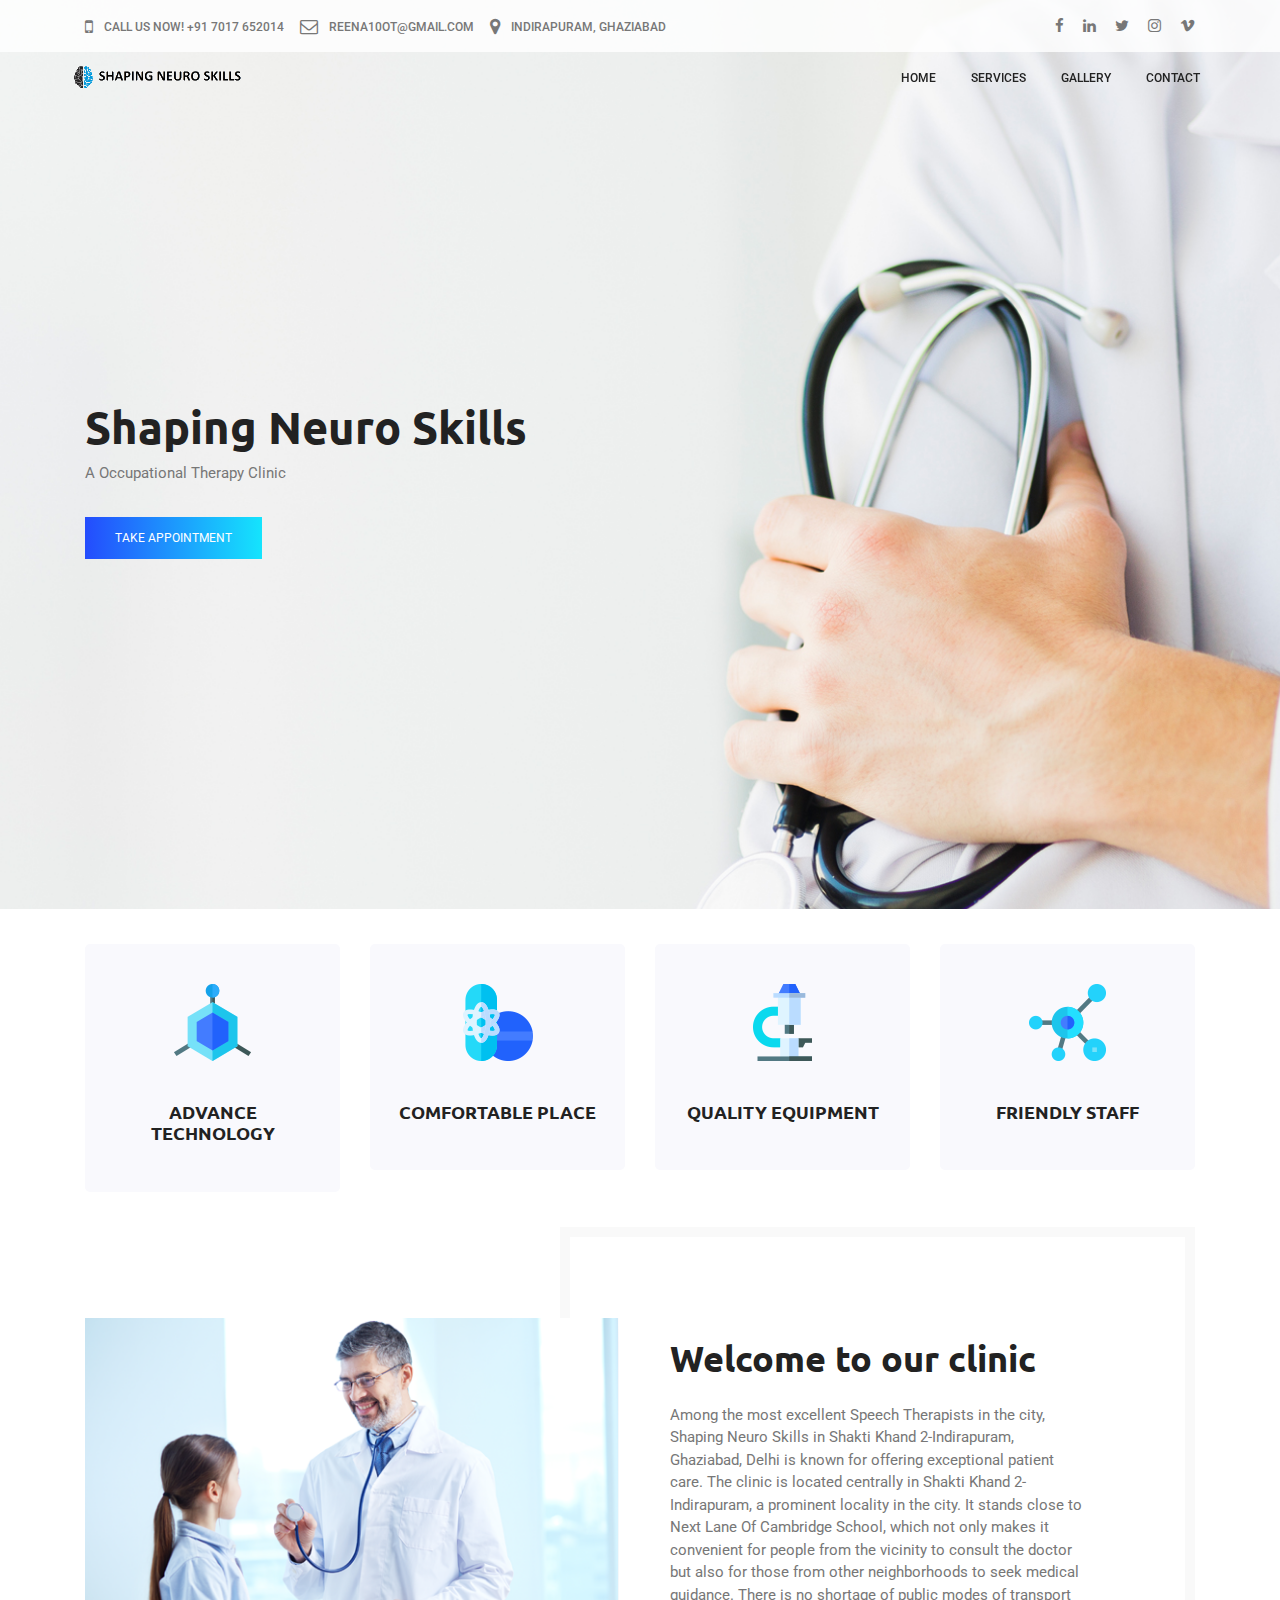
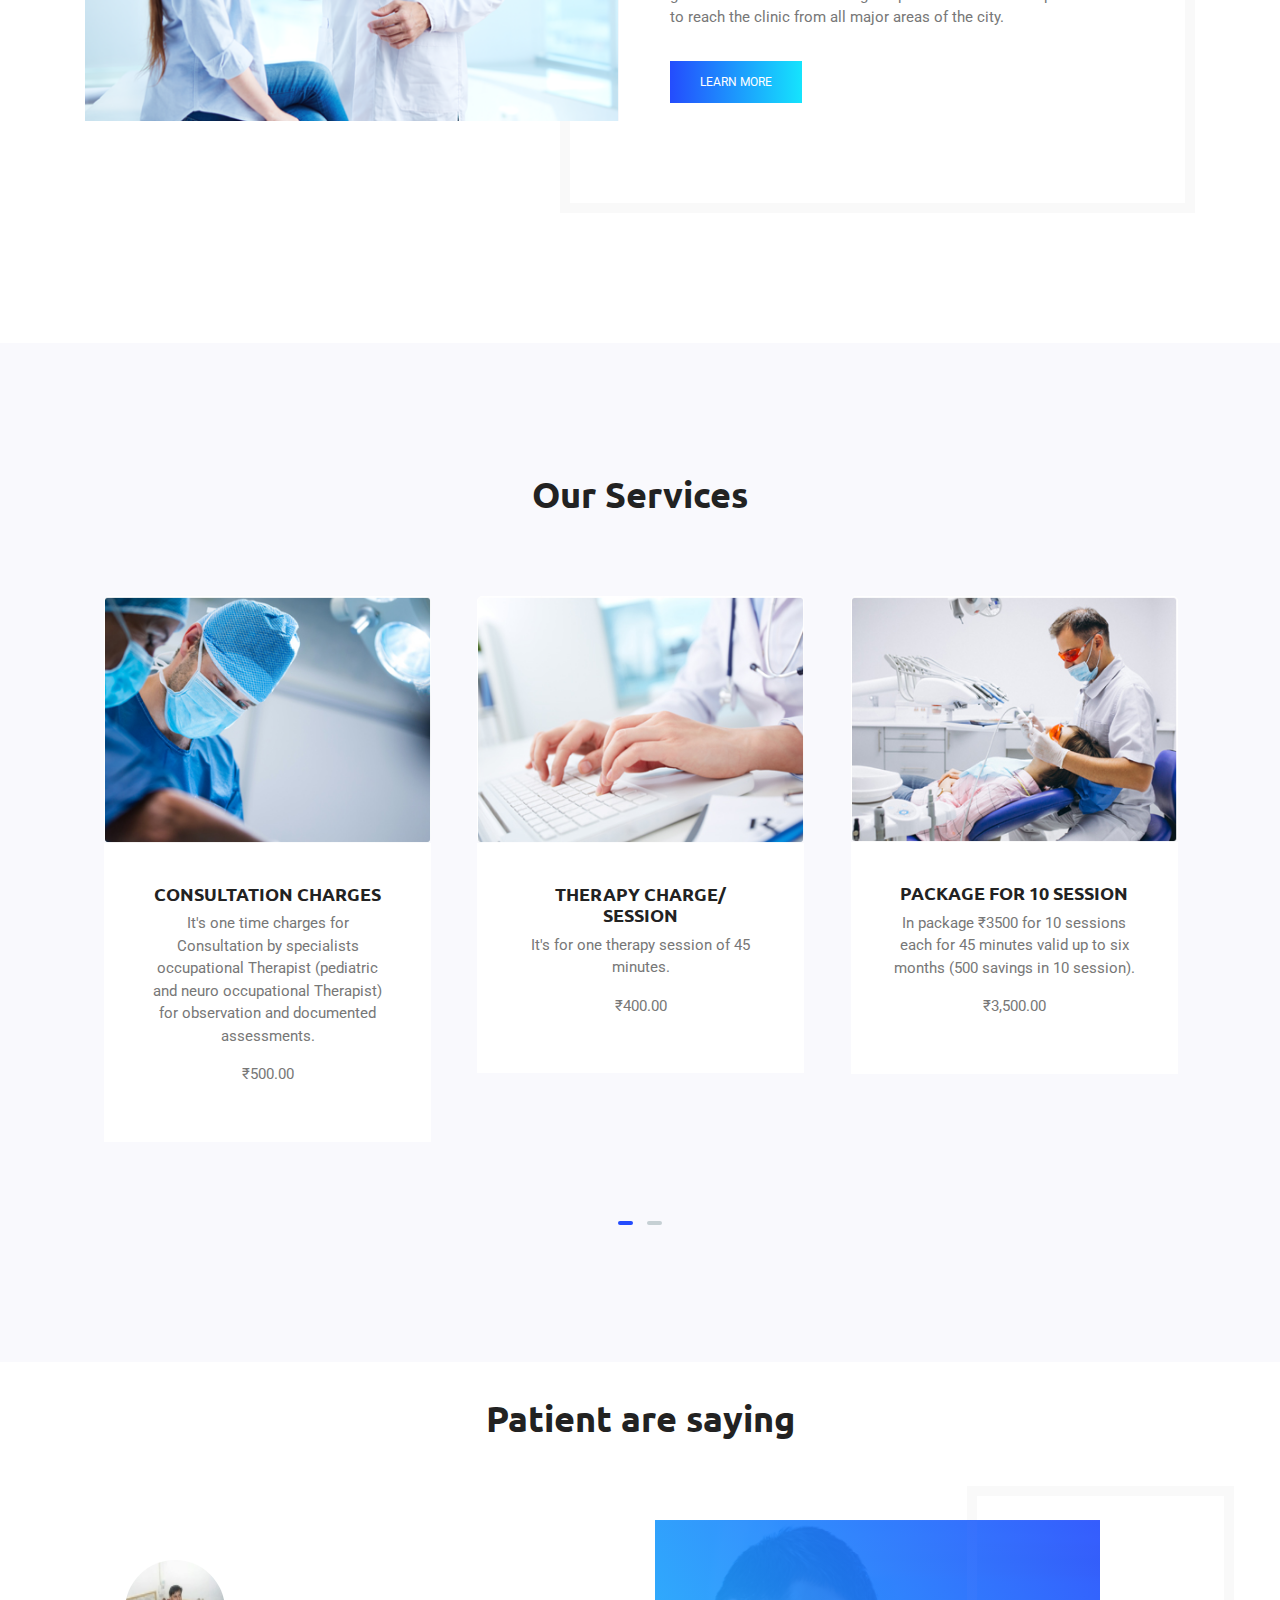
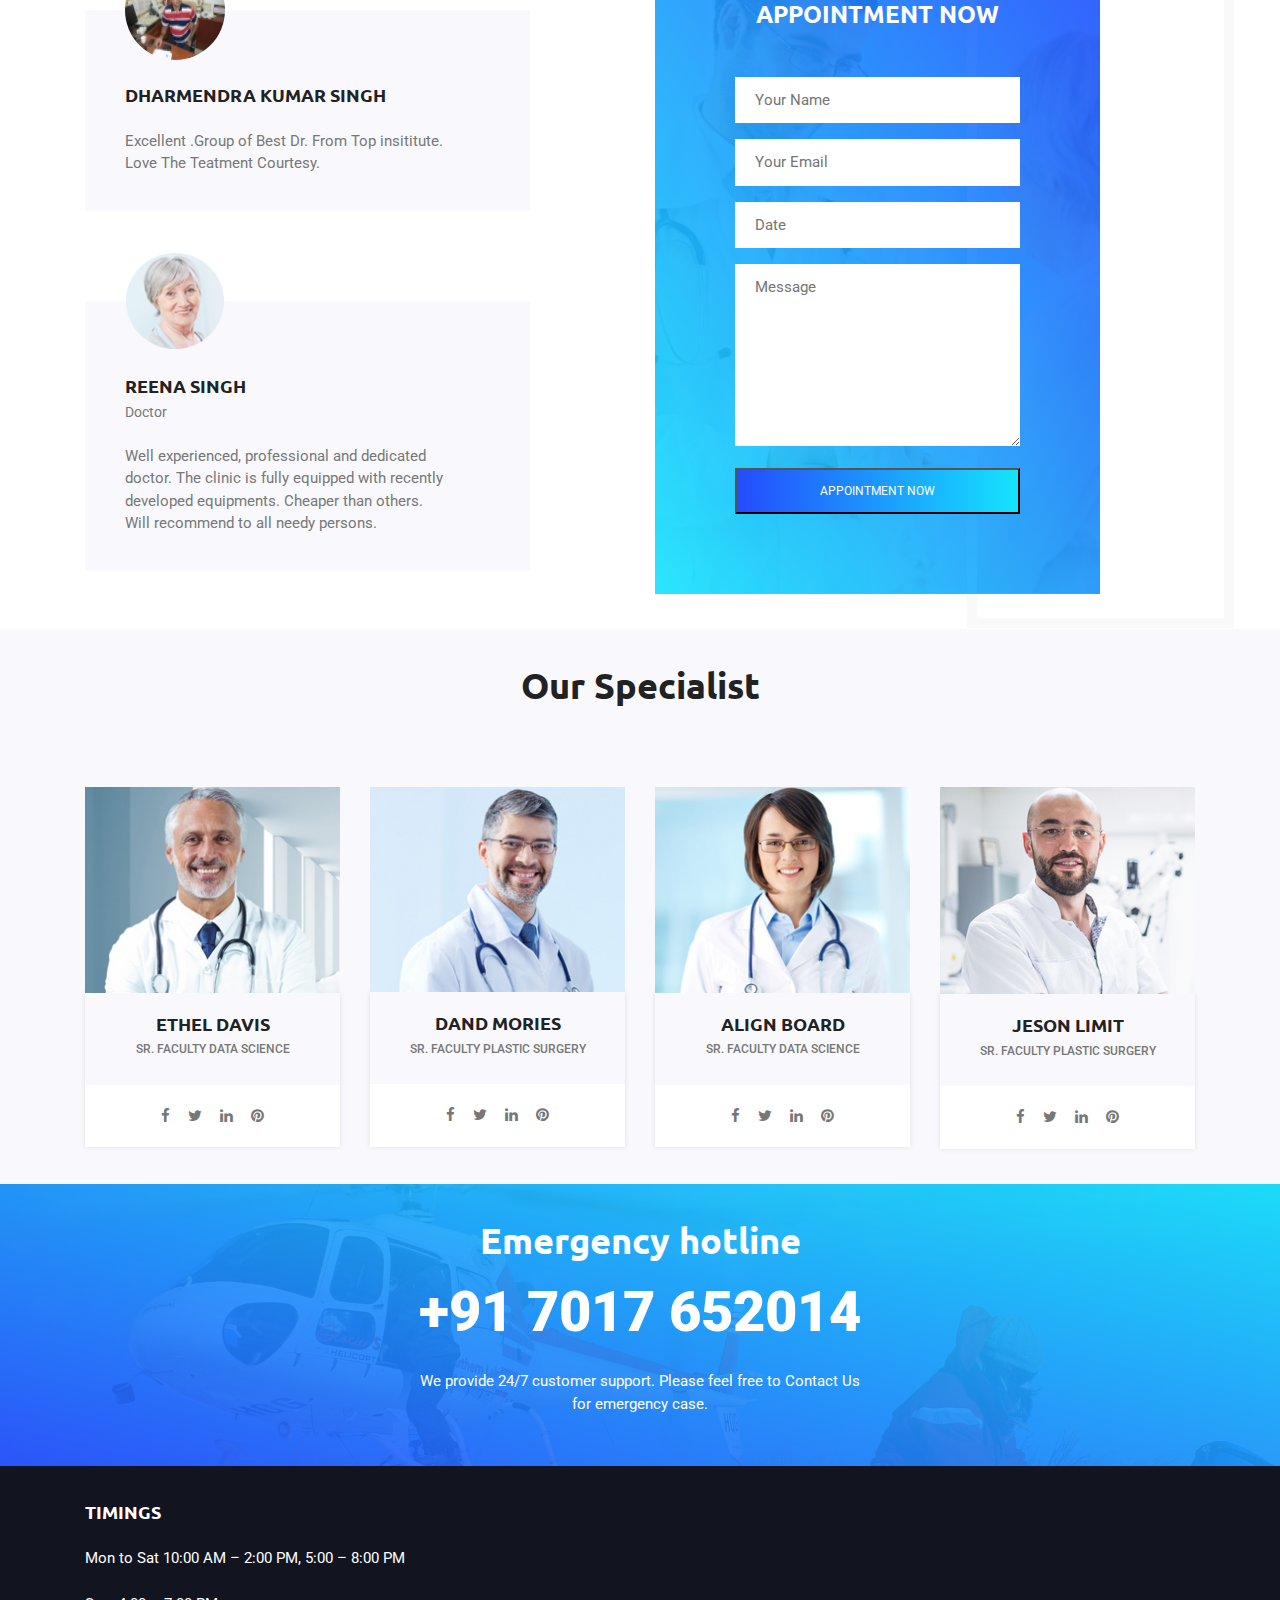
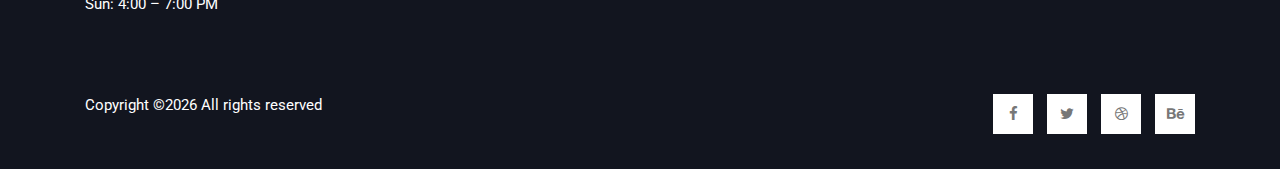
==== index.html @ 344cf0ba "Initial commit" ====
<!DOCTYPE html>
<html lang="en">
<head>
    <!-- Required Meta Tags -->
    <meta charset="UTF-8">
    <meta name="viewport" content="width=device-width, initial-scale=1.0">
    <meta http-equiv="X-UA-Compatible" content="ie=edge">

    <!-- Page Title -->
    <title>Shaping Neuro Skills</title>

    <!-- Favicon -->
    <link rel="shortcut icon" href="assets/images/logo/favicon.png" type="image/x-icon">

    <!-- CSS Files -->
    <link rel="stylesheet" href="assets/css/animate-3.7.0.css">
    <link rel="stylesheet" href="assets/css/font-awesome-4.7.0.min.css">
    <link rel="stylesheet" href="assets/css/bootstrap-4.1.3.min.css">
    <link rel="stylesheet" href="assets/css/owl-carousel.min.css">
    <link rel="stylesheet" href="assets/css/jquery.datetimepicker.min.css">
    <link rel="stylesheet" href="assets/css/linearicons.css">
    <link rel="stylesheet" href="assets/css/style.css">
</head>
<body>
    <!-- Preloader Starts -->
    <div class="preloader">
        <div class="spinner"></div>
    </div>
    <!-- Preloader End -->

    <!-- Header Area Starts -->
    <header class="header-area">
        <div class="header-top">
            <div class="container">
                <div class="row">
                    <div class="col-lg-9 d-md-flex">
                        <h6 class="mr-3"><span class="mr-2"><i class="fa fa-mobile"></i></span> call us now! +91 7017 652014</h6>
                        <h6 class="mr-3"><span class="mr-2"><i class="fa fa-envelope-o"></i></span> reena10ot@gmail.com</h6>
                        <h6><span class="mr-2"><i class="fa fa-map-marker"></i></span> Indirapuram, Ghaziabad</h6>
                    </div>
                    <div class="col-lg-3">
                        <div class="social-links">
                            <ul>
                                <li><a href="#"><i class="fa fa-facebook"></i></a></li>
                                <li><a href="#"><i class="fa fa-linkedin"></i></a></li>
                                <li><a href="#"><i class="fa fa-twitter"></i></a></li>
                                <li><a href="#"><i class="fa fa-instagram"></i></a></li>
                                <li><a href="#"><i class="fa fa-vimeo"></i></a></li>
                            </ul>
                        </div>
                    </div>
                </div>
            </div>
        </div>
        <div id="header" id="home">
            <div class="container">
                <div class="row align-items-center justify-content-between d-flex">
                <div id="logo">
                    <a href="index.html">
                        <img src="assets/images/logo/logo.png" alt="" title="Shaping Neuro Skills" >
                        
                    </a>
                    
                </div>
                <nav id="nav-menu-container">
                    <ul class="nav-menu">
                        <li class="menu-active"><a href="index.html">Home</a></li>
                        
                        <li><a href="departments.html">Services</a></li>
                        
                        <li><a href="blog-home.html">Gallery</a></li>
                        
                        <li><a href="contact.html">Contact</a></li>			          				          
                    </ul>
                </nav><!-- #nav-menu-container -->		    		
                </div>
            </div>
        </div>
    </header>
    <!-- Header Area End -->

    <!-- Banner Area Starts -->
    <section class="banner-area">
        <div class="container">
            <div class="row">
                <div class="col-lg-5">
                    
                    <h1>Shaping Neuro Skills</h1>
                    <p>A Occupational Therapy Clinic</p>
                    <a href="contact.html" class="template-btn mt-3">take appointment</a>
                </div>
            </div>
        </div>
    </section>
    <!-- Banner Area End -->

    <!-- Feature Area Starts -->
    <section class="feature-area section-padding">
        <div class="container">
            <div class="row">
                <div class="col-lg-3 col-md-6">
                    <div class="single-feature text-center item-padding">
                        <img src="assets/images/feature1.png" alt="">
                        <h3>advance technology</h3>
                        
                    </div>
                </div>
                <div class="col-lg-3 col-md-6">
                    <div class="single-feature text-center item-padding mt-4 mt-md-0">
                        <img src="assets/images/feature2.png" alt="">
                        <h3>comfortable place</h3>
                        
                    </div>
                </div>
                <div class="col-lg-3 col-md-6">
                    <div class="single-feature text-center item-padding mt-4 mt-lg-0">
                        <img src="assets/images/feature3.png" alt="">
                        <h3>quality equipment</h3>
                        
                    </div>
                </div>
                <div class="col-lg-3 col-md-6">
                    <div class="single-feature text-center item-padding mt-4 mt-lg-0">
                        <img src="assets/images/feature4.png" alt="">
                        <h3>friendly staff</h3>
                        
                    </div>
                </div>
            </div>
        </div>
    </section>
    <!-- Feature Area End -->

    <!-- Welcome Area Starts -->
    <section class="welcome-area section-padding3">
        <div class="container">
            <div class="row">
                <div class="col-lg-5 align-self-center">
                    <div class="welcome-img">
                        <img src="assets/images/welcome.png" alt="">
                    </div>
                </div>
                <div class="col-lg-7">
                    <div class="welcome-text mt-5 mt-lg-0">
                        <h2>Welcome to our clinic</h2>
                        <p class="pt-3">Among the most excellent Speech Therapists in the city, Shaping Neuro Skills in Shakti Khand 2-Indirapuram, Ghaziabad, Delhi is known for offering exceptional patient care. The clinic is located centrally in Shakti Khand 2-Indirapuram, a prominent locality in the city. It stands close to Next Lane Of Cambridge School, which not only makes it convenient for people from the vicinity to consult the doctor but also for those from other neighborhoods to seek medical guidance. There is no shortage of public modes of transport to reach the clinic from all major areas of the city.</p>
                        <a href="#" class="template-btn mt-3">learn more</a>
                    </div>
                </div>
            </div>
        </div>
    </section>
    <!-- Welcome Area End -->

    <!-- Department Area Starts -->
    <section class="department-area section-padding4">
        <div class="container">
            <div class="row">
                <div class="col-lg-6 offset-lg-3">
                    <div class="section-top text-center">
                        <h2>Our Services</h2>
                        
                    </div>
                </div>
            </div>
            <div class="row">
                <div class="col-lg-12">
                    <div class="department-slider owl-carousel">
                        <div class="single-slide">
                            <div class="slide-img">
                                <img src="assets/images/department1.jpg" alt="" class="img-fluid">
                                <div class="hover-state">
                                    <a href="#"><i class="fa fa-stethoscope"></i></a>
                                </div>
                            </div>
                            <div class="single-department item-padding text-center">
                                <h3>Consultation Charges</h3>
                                <p>It's one time charges for Consultation by specialists occupational Therapist (pediatric and neuro occupational Therapist) for observation and documented assessments.</p>
                                <p>₹500.00</p>
                            </div>
                        </div>
                        <div class="single-slide">
                            <div class="slide-img">
                                <img src="assets/images/department2.jpg" alt="" class="img-fluid">
                                <div class="hover-state">
                                    <a href="departments.html"><i class="fa fa-stethoscope"></i></a>
                                </div>
                            </div>
                            <div class="single-department item-padding text-center">
                                <h3>Therapy Charge/ Session</h3>
                                <p>It's for one therapy session of 45 minutes.</p>
                                <p>₹400.00</p>
                            </div>
                        </div>
                        <div class="single-slide">
                            <div class="slide-img">
                                <img src="assets/images/department3.jpg" alt="" class="img-fluid">
                                <div class="hover-state">
                                    <a href="departments.html"><i class="fa fa-stethoscope"></i></a>
                                </div>
                            </div>
                            <div class="single-department item-padding text-center">
                                <h3>PACKAGE FOR 10 SESSION</h3>
                                <p>In package ₹3500 for 10 sessions each for 45 minutes valid up to six months (500 savings in 10 session).</p>
                                <p>₹3,500.00</p>
                            </div>
                        </div>
                        <div class="single-slide">
                            <div class="slide-img">
                                <img src="assets/images/department1.jpg" alt="" class="img-fluid">
                                <div class="hover-state">
                                    <a href="departments.html"><i class="fa fa-stethoscope"></i></a>
                                </div>
                            </div>
                            <div class="single-department item-padding text-center">
                                <h3>Team available</h3>
                                <p>Neuro Occupational Therapist, Pediatrics Occupational Therapist, 2 Occupational Therapist, Special Educator,POE</p>
                                <p>₹400.00</p>
                            </div>
                        </div>
                        <div class="single-slide">
                            <div class="slide-img">
                                <img src="assets/images/department1.jpg" alt="" class="img-fluid">
                                <div class="hover-state">
                                    <a href="departments.html"><i class="fa fa-stethoscope"></i></a>
                                </div>
                            </div>
                            <div class="single-department item-padding text-center">
                                <h3>Services provided For</h3>
                                <p>Autism, ADHD,Developmental delayed, dyslexia(reading writting problems),cerebral palsy stroke,Parkinson's</p>
                                <p>₹400.00</p>
                            </div>
                        </div>
                    </div>
                </div>
            </div>
        </div>
    </section>
    <!-- Department Area Starts -->

    <!-- Patient Area Starts -->
    <section class="patient-area section-padding">
        <div class="container">
            <div class="row">
                <div class="col-lg-6 offset-lg-3">
                    <div class="section-top text-center">
                        <h2>Patient are saying</h2>
                        
                    </div>
                </div>
            </div>
            <div class="row">
                <div class="col-lg-5">
                    <div class="single-patient mb-4">
                        <img src="assets/images/patient1.jpg" alt="">
                        <h3>Dharmendra Kumar Singh</h3>
                        
                        <p class="pt-3">Excellent .Group of Best Dr. From Top insititute. Love The Teatment Courtesy.</p>
                    </div>
                    <div class="single-patient">
                        <img src="assets/images/patient2.png" alt="">
                        <h3>Reena Singh</h3>
                        <h5>Doctor</h5>
                        <p class="pt-3">Well experienced, professional and dedicated doctor. The clinic is fully equipped with recently developed equipments. Cheaper than others. Will recommend to all needy persons.</p>
                    </div>
                </div>
                <div class="col-lg-5 offset-lg-1 align-self-center">
                    <div class="appointment-form text-center mt-5 mt-lg-0">
                        <h3 class="mb-5">appointment now</h3>
                        <form action="mailto:reena10ot@gmail.com">
                            <div class="form-group">
                                <input type="text" name="Name" placeholder="Your Name" onfocus="this.placeholder = ''" onblur="this.placeholder = 'Your Name'" required>
                            </div>
                            <div class="form-group">
                                <input type="email" name="Email" placeholder="Your Email" onfocus="this.placeholder = ''" onblur="this.placeholder = 'Your Email'" required> 
                            </div>
                            <div class="form-group">
                                <input type="text" name="Date" id="datepicker" placeholder="Date" onfocus="this.placeholder = ''" onblur="this.placeholder = 'Date'" required>
                            </div>
                            <div class="form-group">
                                <textarea name="message" cols="20" rows="7"  placeholder="Message" onfocus="this.placeholder = ''" onblur="this.placeholder = 'Message'" required></textarea>
                            </div>
                            <button class="template-btn">appointment now</button>
                        </form>
                    </div>
                </div>
            </div>
        </div>
    </section>
    <!-- Patient Area Starts -->

    <!-- Specialist Area Starts -->
    <section class="specialist-area section-padding">
        <div class="container">
            <div class="row">
                <div class="col-lg-6 offset-lg-3">
                    <div class="section-top text-center">
                        <h2>Our Specialist</h2>
                        
                    </div>
                </div>
            </div>
            <div class="row">
                <div class="col-lg-3 col-sm-6">
                    <div class="single-doctor mb-4 mb-lg-0">
                        <div class="doctor-img">
                            <img src="assets/images/doctor1.jpg" alt="" class="img-fluid">
                        </div>
                        <div class="content-area">
                            <div class="doctor-name text-center">
                                <h3>ethel davis</h3>
                                <h6>sr. faculty data science</h6>
                            </div>
                            <div class="doctor-text text-center">
                                
                                <ul class="doctor-icon">
                                    <li><a href="#"><i class="fa fa-facebook"></i></a></li>
                                    <li><a href="#"><i class="fa fa-twitter"></i></a></li>
                                    <li><a href="#"><i class="fa fa-linkedin"></i></a></li>
                                    <li><a href="#"><i class="fa fa-pinterest"></i></a></li>
                                </ul>
                            </div>
                        </div>
                    </div>
                </div>
                <div class="col-lg-3 col-sm-6">
                    <div class="single-doctor mb-4 mb-lg-0">
                        <div class="doctor-img">
                            <img src="assets/images/doctor2.jpg" alt="" class="img-fluid">
                        </div>
                        <div class="content-area">
                            <div class="doctor-name text-center">
                                <h3>dand mories</h3>
                                <h6>sr. faculty plastic surgery</h6>
                            </div>
                            <div class="doctor-text text-center">
                                
                                <ul class="doctor-icon">
                                    <li><a href="#"><i class="fa fa-facebook"></i></a></li>
                                    <li><a href="#"><i class="fa fa-twitter"></i></a></li>
                                    <li><a href="#"><i class="fa fa-linkedin"></i></a></li>
                                    <li><a href="#"><i class="fa fa-pinterest"></i></a></li>
                                </ul>
                            </div>
                        </div>
                    </div>
                </div>
                <div class="col-lg-3 col-sm-6">
                    <div class="single-doctor mb-4 mb-sm-0">
                        <div class="doctor-img">
                            <img src="assets/images/doctor3.jpg" alt="" class="img-fluid">
                        </div>
                        <div class="content-area">
                            <div class="doctor-name text-center">
                                <h3>align board</h3>
                                <h6>sr. faculty data science</h6>
                            </div>
                            <div class="doctor-text text-center">
                               
                                <ul class="doctor-icon">
                                    <li><a href="#"><i class="fa fa-facebook"></i></a></li>
                                    <li><a href="#"><i class="fa fa-twitter"></i></a></li>
                                    <li><a href="#"><i class="fa fa-linkedin"></i></a></li>
                                    <li><a href="#"><i class="fa fa-pinterest"></i></a></li>
                                </ul>
                            </div>
                        </div>
                    </div>
                </div>
                <div class="col-lg-3 col-sm-6">
                    <div class="single-doctor">
                        <div class="doctor-img">
                            <img src="assets/images/doctor4.jpg" alt="" class="img-fluid">
                        </div>
                        <div class="content-area">
                            <div class="doctor-name text-center">
                                <h3>jeson limit</h3>
                                <h6>sr. faculty plastic surgery</h6>
                            </div>
                            <div class="doctor-text text-center">
                                
                                <ul class="doctor-icon">
                                    <li><a href="#"><i class="fa fa-facebook"></i></a></li>
                                    <li><a href="#"><i class="fa fa-twitter"></i></a></li>
                                    <li><a href="#"><i class="fa fa-linkedin"></i></a></li>
                                    <li><a href="#"><i class="fa fa-pinterest"></i></a></li>
                                </ul>
                            </div>
                        </div>
                    </div>
                </div>
            </div>
        </div>
    </section>
    <!-- Specialist Area Starts -->

    <!-- Hotline Area Starts -->
    <section class="hotline-area text-center section-padding">
        <div class="container">
            <div class="row">
                <div class="col-lg-12">
                    <h2>Emergency hotline</h2>
                    <span>+91 7017 652014</span>
                    <p class="pt-3">We provide 24/7 customer support. Please feel free to Contact Us <br>for emergency case.</p>
                </div>
            </div>
        </div>
    </section>
    <!-- Hotline Area End -->

    <!-- Footer Area Starts -->
    <footer class="footer-area section-padding">
        <div class="footer-widget">
            <div class="container">
                <div class="row">
                    <div class="col-xl-20 col-lg-7">
                        <div class="single-widget-home mb-5 mb-lg-0">
                            <h3 class="mb-4">Timings</h3>
                            <ul>
                                <li class="mb-4">Mon to Sat	10:00 AM – 2:00 PM, 5:00 – 8:00 PM</li>
                                <li class="mb-2">Sun:	4:00 – 7:00 PM</li>
                                
                            </ul>
                        </div>
                    </div>
                    
                </div>
            </div>
        </div>
        <div class="footer-copyright">
            <div class="container">
                <div class="row">
                    <div class="col-lg-8 col-md-6">
                        <span>

                            Copyright &copy;<script>document.write(new Date().getFullYear());</script> All rights reserved

                        </span>
                    </div>
                    <div class="col-lg-4 col-md-6">
                        <div class="social-icons">
                            <ul>
                                <li><a href="#"><i class="fa fa-facebook"></i></a></li>
                                <li><a href="#"><i class="fa fa-twitter"></i></a></li>
                                <li><a href="#"><i class="fa fa-dribbble"></i></a></li>
                                <li><a href="#"><i class="fa fa-behance"></i></a></li>
                            </ul>
                        </div>
                    </div>
                </div>
            </div>
        </div>
    </footer>
    <!-- Footer Area End -->


    <!-- Javascript -->
    <script src="assets/js/vendor/jquery-2.2.4.min.js"></script>
	<script src="assets/js/vendor/bootstrap-4.1.3.min.js"></script>
    <script src="assets/js/vendor/wow.min.js"></script>
    <script src="assets/js/vendor/owl-carousel.min.js"></script>
    <script src="assets/js/vendor/jquery.datetimepicker.full.min.js"></script>
    <script src="assets/js/vendor/jquery.nice-select.min.js"></script>
    <script src="assets/js/vendor/superfish.min.js"></script>
    <script src="assets/js/main.js"></script>

</body>
</html>
---- assets/css/linearicons.css ----
@font-face {
	font-family: 'Linearicons-Free';
	src:url('../fonts/Linearicons-Free.eot?w118d');
	src:url('../fonts/Linearicons-Free.eot?#iefixw118d') format('embedded-opentype'),
		url('../fonts/Linearicons-Free.woff2?w118d') format('woff2'),
		url('../fonts/Linearicons-Free.woff?w118d') format('woff'),
		url('../fonts/Linearicons-Free.ttf?w118d') format('truetype'),
		url('../fonts/Linearicons-Free.svg?w118d#Linearicons-Free') format('svg');
	font-weight: normal;
	font-style: normal;
}

.lnr {
	font-family: 'Linearicons-Free';
	speak: none;
	font-style: normal;
	font-weight: normal;
	font-variant: normal;
	text-transform: none;
	line-height: 1;

	/* Better Font Rendering =========== */
	-webkit-font-smoothing: antialiased;
	-moz-osx-font-smoothing: grayscale;
}

.lnr-home:before {
	content: "\e800";
}
.lnr-apartment:before {
	content: "\e801";
}
.lnr-pencil:before {
	content: "\e802";
}
.lnr-magic-wand:before {
	content: "\e803";
}
.lnr-drop:before {
	content: "\e804";
}
.lnr-lighter:before {
	content: "\e805";
}
.lnr-poop:before {
	content: "\e806";
}
.lnr-sun:before {
	content: "\e807";
}
.lnr-moon:before {
	content: "\e808";
}
.lnr-cloud:before {
	content: "\e809";
}
.lnr-cloud-upload:before {
	content: "\e80a";
}
.lnr-cloud-download:before {
	content: "\e80b";
}
.lnr-cloud-sync:before {
	content: "\e80c";
}
.lnr-cloud-check:before {
	content: "\e80d";
}
.lnr-database:before {
	content: "\e80e";
}
.lnr-lock:before {
	content: "\e80f";
}
.lnr-cog:before {
	content: "\e810";
}
.lnr-trash:before {
	content: "\e811";
}
.lnr-dice:before {
	content: "\e812";
}
.lnr-heart:before {
	content: "\e813";
}
.lnr-star:before {
	content: "\e814";
}
.lnr-star-half:before {
	content: "\e815";
}
.lnr-star-empty:before {
	content: "\e816";
}
.lnr-flag:before {
	content: "\e817";
}
.lnr-envelope:before {
	content: "\e818";
}
.lnr-paperclip:before {
	content: "\e819";
}
.lnr-inbox:before {
	content: "\e81a";
}
.lnr-eye:before {
	content: "\e81b";
}
.lnr-printer:before {
	content: "\e81c";
}
.lnr-file-empty:before {
	content: "\e81d";
}
.lnr-file-add:before {
	content: "\e81e";
}
.lnr-enter:before {
	content: "\e81f";
}
.lnr-exit:before {
	content: "\e820";
}
.lnr-graduation-hat:before {
	content: "\e821";
}
.lnr-license:before {
	content: "\e822";
}
.lnr-music-note:before {
	content: "\e823";
}
.lnr-film-play:before {
	content: "\e824";
}
.lnr-camera-video:before {
	content: "\e825";
}
.lnr-camera:before {
	content: "\e826";
}
.lnr-picture:before {
	content: "\e827";
}
.lnr-book:before {
	content: "\e828";
}
.lnr-bookmark:before {
	content: "\e829";
}
.lnr-user:before {
	content: "\e82a";
}
.lnr-users:before {
	content: "\e82b";
}
.lnr-shirt:before {
	content: "\e82c";
}
.lnr-store:before {
	content: "\e82d";
}
.lnr-cart:before {
	content: "\e82e";
}
.lnr-tag:before {
	content: "\e82f";
}
.lnr-phone-handset:before {
	content: "\e830";
}
.lnr-phone:before {
	content: "\e831";
}
.lnr-pushpin:before {
	content: "\e832";
}
.lnr-map-marker:before {
	content: "\e833";
}
.lnr-map:before {
	content: "\e834";
}
.lnr-location:before {
	content: "\e835";
}
.lnr-calendar-full:before {
	content: "\e836";
}
.lnr-keyboard:before {
	content: "\e837";
}
.lnr-spell-check:before {
	content: "\e838";
}
.lnr-screen:before {
	content: "\e839";
}
.lnr-smartphone:before {
	content: "\e83a";
}
.lnr-tablet:before {
	content: "\e83b";
}
.lnr-laptop:before {
	content: "\e83c";
}
.lnr-laptop-phone:before {
	content: "\e83d";
}
.lnr-power-switch:before {
	content: "\e83e";
}
.lnr-bubble:before {
	content: "\e83f";
}
.lnr-heart-pulse:before {
	content: "\e840";
}
.lnr-construction:before {
	content: "\e841";
}
.lnr-pie-chart:before {
	content: "\e842";
}
.lnr-chart-bars:before {
	content: "\e843";
}
.lnr-gift:before {
	content: "\e844";
}
.lnr-diamond:before {
	content: "\e845";
}
.lnr-linearicons:before {
	content: "\e846";
}
.lnr-dinner:before {
	content: "\e847";
}
.lnr-coffee-cup:before {
	content: "\e848";
}
.lnr-leaf:before {
	content: "\e849";
}
.lnr-paw:before {
	content: "\e84a";
}
.lnr-rocket:before {
	content: "\e84b";
}
.lnr-briefcase:before {
	content: "\e84c";
}
.lnr-bus:before {
	content: "\e84d";
}
.lnr-car:before {
	content: "\e84e";
}
.lnr-train:before {
	content: "\e84f";
}
.lnr-bicycle:before {
	content: "\e850";
}
.lnr-wheelchair:before {
	content: "\e851";
}
.lnr-select:before {
	content: "\e852";
}
.lnr-earth:before {
	content: "\e853";
}
.lnr-smile:before {
	content: "\e854";
}
.lnr-sad:before {
	content: "\e855";
}
.lnr-neutral:before {
	content: "\e856";
}
.lnr-mustache:before {
	content: "\e857";
}
.lnr-alarm:before {
	content: "\e858";
}
.lnr-bullhorn:before {
	content: "\e859";
}
.lnr-volume-high:before {
	content: "\e85a";
}
.lnr-volume-medium:before {
	content: "\e85b";
}
.lnr-volume-low:before {
	content: "\e85c";
}
.lnr-volume:before {
	content: "\e85d";
}
.lnr-mic:before {
	content: "\e85e";
}
.lnr-hourglass:before {
	content: "\e85f";
}
.lnr-undo:before {
	content: "\e860";
}
.lnr-redo:before {
	content: "\e861";
}
.lnr-sync:before {
	content: "\e862";
}
.lnr-history:before {
	content: "\e863";
}
.lnr-clock:before {
	content: "\e864";
}
.lnr-download:before {
	content: "\e865";
}
.lnr-upload:before {
	content: "\e866";
}
.lnr-enter-down:before {
	content: "\e867";
}
.lnr-exit-up:before {
	content: "\e868";
}
.lnr-bug:before {
	content: "\e869";
}
.lnr-code:before {
	content: "\e86a";
}
.lnr-link:before {
	content: "\e86b";
}
.lnr-unlink:before {
	content: "\e86c";
}
.lnr-thumbs-up:before {
	content: "\e86d";
}
.lnr-thumbs-down:before {
	content: "\e86e";
}
.lnr-magnifier:before {
	content: "\e86f";
}
.lnr-cross:before {
	content: "\e870";
}
.lnr-menu:before {
	content: "\e871";
}
.lnr-list:before {
	content: "\e872";
}
.lnr-chevron-up:before {
	content: "\e873";
}
.lnr-chevron-down:before {
	content: "\e874";
}
.lnr-chevron-left:before {
	content: "\e875";
}
.lnr-chevron-right:before {
	content: "\e876";
}
.lnr-arrow-up:before {
	content: "\e877";
}
.lnr-arrow-down:before {
	content: "\e878";
}
.lnr-arrow-left:before {
	content: "\e879";
}
.lnr-arrow-right:before {
	content: "\e87a";
}
.lnr-move:before {
	content: "\e87b";
}
.lnr-warning:before {
	content: "\e87c";
}
.lnr-question-circle:before {
	content: "\e87d";
}
.lnr-menu-circle:before {
	content: "\e87e";
}
.lnr-checkmark-circle:before {
	content: "\e87f";
}
.lnr-cross-circle:before {
	content: "\e880";
}
.lnr-plus-circle:before {
	content: "\e881";
}
.lnr-circle-minus:before {
	content: "\e882";
}
.lnr-arrow-up-circle:before {
	content: "\e883";
}
.lnr-arrow-down-circle:before {
	content: "\e884";
}
.lnr-arrow-left-circle:before {
	content: "\e885";
}
.lnr-arrow-right-circle:before {
	content: "\e886";
}
.lnr-chevron-up-circle:before {
	content: "\e887";
}
.lnr-chevron-down-circle:before {
	content: "\e888";
}
.lnr-chevron-left-circle:before {
	content: "\e889";
}
.lnr-chevron-right-circle:before {
	content: "\e88a";
}
.lnr-crop:before {
	content: "\e88b";
}
.lnr-frame-expand:before {
	content: "\e88c";
}
.lnr-frame-contract:before {
	content: "\e88d";
}
.lnr-layers:before {
	content: "\e88e";
}
.lnr-funnel:before {
	content: "\e88f";
}
.lnr-text-format:before {
	content: "\e890";
}
.lnr-text-format-remove:before {
	content: "\e891";
}
.lnr-text-size:before {
	content: "\e892";
}
.lnr-bold:before {
	content: "\e893";
}
.lnr-italic:before {
	content: "\e894";
}
.lnr-underline:before {
	content: "\e895";
}
.lnr-strikethrough:before {
	content: "\e896";
}
.lnr-highlight:before {
	content: "\e897";
}
.lnr-text-align-left:before {
	content: "\e898";
}
.lnr-text-align-center:before {
	content: "\e899";
}
.lnr-text-align-right:before {
	content: "\e89a";
}
.lnr-text-align-justify:before {
	content: "\e89b";
}
.lnr-line-spacing:before {
	content: "\e89c";
}
.lnr-indent-increase:before {
	content: "\e89d";
}
.lnr-indent-decrease:before {
	content: "\e89e";
}
.lnr-pilcrow:before {
	content: "\e89f";
}
.lnr-direction-ltr:before {
	content: "\e8a0";
}
.lnr-direction-rtl:before {
	content: "\e8a1";
}
.lnr-page-break:before {
	content: "\e8a2";
}
.lnr-sort-alpha-asc:before {
	content: "\e8a3";
}
.lnr-sort-amount-asc:before {
	content: "\e8a4";
}
.lnr-hand:before {
	content: "\e8a5";
}
.lnr-pointer-up:before {
	content: "\e8a6";
}
.lnr-pointer-right:before {
	content: "\e8a7";
}
.lnr-pointer-down:before {
	content: "\e8a8";
}
.lnr-pointer-left:before {
	content: "\e8a9";
}
---- assets/css/style.css ----
@import url("https://fonts.googleapis.com/css?family=Roboto:300,400,500,700,900");@import url("https://fonts.googleapis.com/css?family=Ubuntu:400,500,700");body{color:#777;font-family:"Roboto",sans-serif;font-size:15px;font-weight:400}h1{color:#222;font-family:"Ubuntu",sans-serif;font-size:45px !important;font-weight:700}h2{color:#222;font-family:"Ubuntu",sans-serif;font-size:36px !important;font-weight:700}h3{color:#222;font-family:"Ubuntu",sans-serif;font-size:18px !important;font-weight:700;text-transform:uppercase}h4{color:#222;font-family:"Ubuntu",sans-serif;font-size:16px !important;font-weight:400}h5{color:#777;font-family:"Roboto",sans-serif;text-transform:capitalize;font-size:14px !important;font-weight:400}h6{color:#777;font-size:12px !important;font-family:"Roboto",sans-serif;text-transform:uppercase;font-weight:500}ul{margin:0;padding:0;list-style:none}a:hover,a:focus{text-decoration:none}input:focus,textarea:focus{outline:none}.spinner{width:40px;height:40px;margin:100px auto;background-color:#244cfd;border-radius:100%;-webkit-animation:sk-scaleout 1.0s infinite ease-in-out;animation:sk-scaleout 1.0s infinite ease-in-out}@-webkit-keyframes sk-scaleout{0%{-webkit-transform:scale(0)}100%{-webkit-transform:scale(1);opacity:0}}@keyframes sk-scaleout{0%{-webkit-transform:scale(0);transform:scale(0)}100%{-webkit-transform:scale(1);transform:scale(1);opacity:0}}.preloader{position:fixed;top:0;left:0;width:100%;height:100%;background:#fff;z-index:5}.preloader .spinner{position:absolute;top:50%;left:50%;margin:0;-webkit-transform:translate(-50%, -50%);-moz-transform:translate(-50%, -50%);-ms-transform:translate(-50%, -50%);-o-transform:translate(-50%, -50%);transform:translate(-50%, -50%)}.nav-menu,.nav-menu *{margin:0;padding:0;list-style:none}.nav-menu ul{position:absolute;display:none;top:100%;left:0;z-index:99}.nav-menu li{position:relative;white-space:nowrap}.nav-menu>li{float:left}.nav-menu li:hover>ul,.nav-menu li.sfHover>ul{display:block}.nav-menu ul ul{top:0;left:100%}.nav-menu ul li{min-width:180px;text-align:left}.menu-has-children ul li a{padding:4px 10px !important;text-transform:uppercase !important}.sf-arrows .sf-with-ul{padding-right:30px}.sf-arrows .sf-with-ul:after{content:"\f107";position:absolute;right:15px;font-family:FontAwesome;font-style:normal;font-weight:normal}.sf-arrows ul .sf-with-ul:after{content:"\f105"}#nav-menu-container{margin:0}@media (max-width: 960px){#nav-menu-container{display:none}}.nav-menu a{padding:7px 10px;text-decoration:none;display:inline-block;color:#222;font-weight:500;font-size:12px;text-transform:uppercase;outline:none}.nav-menu>li{margin-left:15px}.nav-menu ul{margin:14px 0 0 0;padding:10px;box-shadow:0px 0px 30px rgba(127,137,161,0.25);background:#fff}.nav-menu ul li{transition:0.3s}.nav-menu ul li a{padding:10px;color:#333;transition:0.3s;display:block;font-size:12px;text-transform:none}.nav-menu ul li:hover>a{color:#244cfd}.nav-menu ul ul{margin:0}#mobile-nav-toggle{position:fixed;right:15px;z-index:999;top:16px;border:0;background:none;font-size:24px;display:none;transition:all 0.4s;outline:none;cursor:pointer}#mobile-nav-toggle i{color:#244cfd;font-weight:900}@media (max-width: 960px){#mobile-nav-toggle{display:inline}#nav-menu-container{display:none}}#mobile-nav{position:fixed;top:0;padding-top:18px;bottom:0;z-index:998;background:rgba(0,0,0,0.8);left:-260px;width:260px;overflow-y:auto;transition:0.4s}#mobile-nav ul{padding:0;margin:0;list-style:none}#mobile-nav ul li{position:relative}#mobile-nav ul li a{color:#fff;font-size:13px;text-transform:uppercase;overflow:hidden;padding:10px 22px 10px 15px;position:relative;text-decoration:none;width:100%;display:block;outline:none;font-weight:700}#mobile-nav ul li a:hover{color:#fff}#mobile-nav ul li li{padding-left:30px}#mobile-nav ul .menu-has-children i{position:absolute;right:0;z-index:99;padding:15px;cursor:pointer;color:#fff}#mobile-nav ul .menu-has-children i.fa-chevron-up{color:#244cfd}#mobile-nav ul .menu-has-children li a{text-transform:capitalize}#mobile-nav ul .menu-item-active{color:#244cfd}#mobile-body-overly{width:100%;height:100%;z-index:997;top:0;left:0;position:fixed;background:rgba(0,0,0,0.7);display:none}body.mobile-nav-active{overflow:hidden}body.mobile-nav-active #mobile-nav{left:0}body.mobile-nav-active #mobile-nav-toggle{color:#fff}.header-top{padding:10px 0;background:rgba(255,255,255,0.8);position:absolute;top:0;left:0;width:100%;z-index:1}.header-top h6{margin-top:6px}.header-top h6 i{font-size:18px;position:relative;top:2px}@media (min-width: 768px) and (max-width: 991.98px){.header-top{display:none}}@media (min-width: 576px) and (max-width: 767.98px){.header-top{display:none}}@media (max-width: 575.98px){.header-top{display:none}}.header-top .social-links ul{float:right;margin-top:5px}.header-top .social-links ul li{display:inline;margin-left:15px}.header-top .social-links ul li a{color:#777;-webkit-transition:all .3s ease-in-out;-moz-transition:all .3s ease-in-out;-o-transition:all .3s ease-in-out;transition:all 0.3s ease-in-out}.header-top .social-links ul li a:hover{color:#244cfd}#header{padding:14px 0;position:fixed;left:0;top:48px;right:0;transition:all 0.5s;z-index:997}@media (min-width: 768px) and (max-width: 991.98px){#header{top:0}}@media (min-width: 576px) and (max-width: 767.98px){#header{top:0}}@media (max-width: 575.98px){#header{top:0}}#header.header-scrolled{background:#f9f9fd;transition:all 0.5s;top:0}@media (max-width: 673px){#logo{margin-left:20px}}#header #logo h1{font-size:34px;margin:0;padding:0;line-height:1;font-weight:700;letter-spacing:3px}#header #logo h1 a,#header #logo h1 a:hover{color:#fff;padding-left:10px;border-left:4px solid #244cfd}#header #logo img{padding:0;margin:0}@media (max-width: 768px){#header #logo h1{font-size:28px}#header #logo img{max-height:40px}}.banner-area{padding:400px 0 350px;background-color:#b0b0b0;background-image:url("../images/banner-bg.jpg");background-repeat:no-repeat;background-position:center;background-size:cover;position:relative}@media (min-width: 768px) and (max-width: 991.98px){.banner-area{padding:280px 0}}@media (min-width: 576px) and (max-width: 767.98px){.banner-area{padding:250px 0}}@media (max-width: 575.98px){.banner-area{padding:200px 0}}.single-feature{background:#f9f9fd;-webkit-border-radius:5px;-moz-border-radius:5px;-ms-border-radius:5px;-o-border-radius:5px;border-radius:5px;-webkit-transition:.5s;-moz-transition:.5s;-o-transition:.5s;transition:.5s}.single-feature img{margin-bottom:40px}.single-feature:hover{background:#fff;-webkit-box-shadow:0 5px 20px rgba(0,0,0,0.1);-moz-box-shadow:0 5px 20px rgba(0,0,0,0.1);box-shadow:0 5px 20px rgba(0,0,0,0.1)}.welcome-img img{width:120%;position:relative;z-index:1}@media (min-width: 768px) and (max-width: 991.98px){.welcome-img img{width:100%}}@media (min-width: 576px) and (max-width: 767.98px){.welcome-img img{width:100%}}@media (max-width: 575.98px){.welcome-img img{width:100%}}.welcome-text{padding:100px;border:10px solid #f9f9f9}@media (min-width: 576px) and (max-width: 767.98px){.welcome-text{padding:50px}}@media (max-width: 575.98px){.welcome-text{padding:40px 20px}}.department-area{background:#f9f9fd}.department-area .single-slide{margin:0 5% 20px}.department-area .single-slide:hover .item-padding{-webkit-box-shadow:0 5px 20px rgba(0,0,0,0.1);-moz-box-shadow:0 5px 20px rgba(0,0,0,0.1);box-shadow:0 5px 20px rgba(0,0,0,0.1)}.department-area .single-slide:hover .slide-img .hover-state{filter:progid:DXImageTransform.Microsoft.Alpha(Opacity=100);opacity:1;visibility:visible}.department-area .single-slide .item-padding{background:#fff;padding:40px;-webkit-transition:.5s;-moz-transition:.5s;-o-transition:.5s;transition:.5s}@media (max-width: 575.98px){.department-area .single-slide .item-padding{padding:40px 20px}}.department-area .single-slide .slide-img{position:relative;-webkit-border-radius:5px;-moz-border-radius:5px;-ms-border-radius:5px;-o-border-radius:5px;border-radius:5px;overflow:hidden}.department-area .single-slide .slide-img .hover-state{position:absolute;top:0;left:0;width:100%;height:100%;background:rgba(1,2,14,0.4);-webkit-transition:.5s;-moz-transition:.5s;-o-transition:.5s;transition:.5s;filter:progid:DXImageTransform.Microsoft.Alpha(Opacity=0);opacity:0;visibility:hidden}.department-area .single-slide .slide-img .hover-state i{color:#fff;font-size:50px;position:absolute;top:50%;left:50%;-webkit-transform:translate(-50%, -50%);-moz-transform:translate(-50%, -50%);-ms-transform:translate(-50%, -50%);-o-transform:translate(-50%, -50%);transform:translate(-50%, -50%)}.department-slider.owl-carousel .owl-nav{display:none}.department-slider.owl-carousel .owl-dots{display:block;position:absolute;bottom:-70px;left:50%;-webkit-transform:translate(-50%, 0);-moz-transform:translate(-50%, 0);-ms-transform:translate(-50%, 0);-o-transform:translate(-50%, 0);transform:translate(-50%, 0)}.department-slider.owl-carousel .owl-dots .owl-dot{width:15px;height:4px;background:#c6d0d4;-webkit-border-radius:5px;-moz-border-radius:5px;-ms-border-radius:5px;-o-border-radius:5px;border-radius:5px;margin:0 7px}.department-slider.owl-carousel .owl-dots .owl-dot.active{background:#244cfd}.patient-area .single-patient{background:#f9f9fd;padding:40px 80px 20px 40px;-webkit-transition:.5s;-moz-transition:.5s;-o-transition:.5s;transition:.5s;margin-top:90px}.patient-area .single-patient:hover{background:#fff;-webkit-box-shadow:0 5px 20px rgba(0,0,0,0.1);-moz-box-shadow:0 5px 20px rgba(0,0,0,0.1);box-shadow:0 5px 20px rgba(0,0,0,0.1)}.patient-area .single-patient img{margin-bottom:24px;width:100px;height:100px;-webkit-border-radius:50%;-moz-border-radius:50%;-ms-border-radius:50%;-o-border-radius:50%;border-radius:50%;margin-top:-90px}.patient-area .appointment-form{padding:80px;background-image:url("../images/patient.jpg");background-repeat:no-repeat;background-position:center;background-size:cover;position:relative;z-index:1}@media (min-width: 992px) and (max-width: 1199.98px){.patient-area .appointment-form{padding:80px 40px}}@media (max-width: 575.98px){.patient-area .appointment-form{padding:40px 20px}}.patient-area .appointment-form:before{content:'';position:absolute;top:-5%;right:-30%;width:60%;height:110%;border:10px solid #f9f9f9;z-index:-1}@media (min-width: 992px) and (max-width: 1199.98px){.patient-area .appointment-form:before{right:-20%}}@media (min-width: 768px) and (max-width: 991.98px){.patient-area .appointment-form:before{position:inherit}}@media (min-width: 576px) and (max-width: 767.98px){.patient-area .appointment-form:before{position:inherit}}@media (max-width: 575.98px){.patient-area .appointment-form:before{position:inherit}}.patient-area .appointment-form:after{content:'';position:absolute;top:0;left:0;width:100%;height:100%;background-image:linear-gradient(to top right, rgba(21,228,253,0.9), rgba(36,76,253,0.9));z-index:-1}.patient-area .appointment-form h3{font-size:24px !important;color:#fff !important}.specialist-area{background:#f9f9fd}.specialist-area .single-doctor:hover .content-area{-webkit-box-shadow:0 5px 20px rgba(0,0,0,0.1);-moz-box-shadow:0 5px 20px rgba(0,0,0,0.1);box-shadow:0 5px 20px rgba(0,0,0,0.1)}.specialist-area .single-doctor:hover .doctor-name{background:linear-gradient(to right, #244cfd, #15e4fd)}.specialist-area .single-doctor:hover .doctor-name h3,.specialist-area .single-doctor:hover .doctor-name h6{color:#fff}@media (min-width: 768px) and (max-width: 991.98px){.specialist-area img{width:100%}}@media (max-width: 575.98px){.specialist-area img{width:100%}}.specialist-area .content-area{-webkit-box-shadow:0 0 5px rgba(0,0,0,0.1);-moz-box-shadow:0 0 5px rgba(0,0,0,0.1);box-shadow:0 0 5px rgba(0,0,0,0.1);-webkit-transition:.5s;-moz-transition:.5s;-o-transition:.5s;transition:.5s}.specialist-area .doctor-name{padding:20px;background:#f9f9fd;-webkit-transition:.5s;-moz-transition:.5s;-o-transition:.5s;transition:.5s}.specialist-area .doctor-text{background:#fff;padding:20px}.specialist-area .doctor-icon li{display:inline;margin:0 7px}.specialist-area .doctor-icon li a{color:#777;-webkit-transition:.3s;-moz-transition:.3s;-o-transition:.3s;transition:.3s}.specialist-area .doctor-icon li a:hover{color:#244cfd}.hotline-area{color:#fff;background-image:url("../images/hotline-bg.jpg");background-repeat:no-repeat;background-position:center;background-size:cover;position:relative;z-index:1}.hotline-area:after{content:'';position:absolute;top:0;left:0;width:100%;height:100%;background-image:linear-gradient(to top right, rgba(36,76,253,0.9), rgba(21,228,253,0.9));z-index:-1}.hotline-area h2{color:#fff}.hotline-area span{font-size:56px;font-family:"Roboto",sans-serif;font-weight:900}@media (min-width: 576px) and (max-width: 767.98px){.hotline-area span{font-size:45px}}@media (max-width: 575.98px){.hotline-area span{font-size:45px}}.news-area .news-date{color:#fff;background:#244cfd;padding:12px 30px;display:inline-block;position:relative;top:-25px;left:30px}.news-area h3 a{color:#222;-webkit-transition:.3s;-moz-transition:.3s;-o-transition:.3s;transition:.3s}@media (min-width: 576px) and (max-width: 767.98px){.news-area img{width:100%}}.news-area .single-news:hover h3 a{color:#244cfd}.footer-area{color:#fff;background:#12151f}.footer-area h3{color:#fff}.footer-area a{color:#fff;text-transform:capitalize;-webkit-transition:.3s;-moz-transition:.3s;-o-transition:.3s;transition:.3s}.footer-area a:hover{color:#244cfd}.footer-area input{display:inline-block;margin:auto;width:250px;border:none;-webkit-border-radius:3px;-moz-border-radius:3px;-ms-border-radius:3px;-o-border-radius:3px;border-radius:3px;padding:10px 20px}@media (min-width: 576px) and (max-width: 767.98px){.footer-area input{width:250px}}@media (max-width: 575.98px){.footer-area input{width:100%}}.footer-area .template-btn{margin-left:10px;border:none;width:170px}@media (max-width: 575.98px){.footer-area .template-btn{margin-left:0;margin-top:30px}}.footer-area img{width:55px;height:55px;margin-right:5px;margin-bottom:10px}.footer-copyright{margin-top:70px}.footer-copyright .color{color:#244cfd}.footer-copyright ul{float:right}@media (min-width: 576px) and (max-width: 767.98px){.footer-copyright ul{float:left;margin-top:30px}}@media (max-width: 575.98px){.footer-copyright ul{float:left;margin-top:30px}}.footer-copyright ul li{display:inline;margin-left:10px}.footer-copyright ul li i{display:inline-block;padding:10px;color:#777;background:#fff;height:40px;width:40px;text-align:center;line-height:20px;-webkit-transition:all .3s ease-in-out;-moz-transition:all .3s ease-in-out;-o-transition:all .3s ease-in-out;transition:all 0.3s ease-in-out}.footer-copyright ul li i:hover{color:#fff;background:linear-gradient(to right, #244cfd, #15e4fd)}.banner-area.other-page{padding:220px 0 170px}@media (min-width: 576px) and (max-width: 767.98px){.banner-area.other-page{padding:250px 0 100px}}@media (max-width: 575.98px){.banner-area.other-page{padding:250px 0 100px}}.banner-area.other-page a{color:#777;-webkit-transition:.3s;-moz-transition:.3s;-o-transition:.3s;transition:.3s}.banner-area.other-page a:hover{color:#244cfd}.blog_categorie_area{padding-top:80px;padding-bottom:80px}.categories_post{position:relative;text-align:center;cursor:pointer}.categories_post img{max-width:100%}@media (min-width: 576px) and (max-width: 767.98px){.categories_post img{width:100%}}.categories_post .categories_details{position:absolute;top:20px;left:20px;right:20px;bottom:20px;background:rgba(1,2,14,0.4);color:#fff;transition:all 0.3s linear;display:flex;align-items:center;justify-content:center}.categories_post .categories_details h5{margin-bottom:0px;font-size:18px;line-height:26px;text-transform:uppercase;color:#fff;position:relative}.categories_post .categories_details p{font-weight:300;font-size:14px;line-height:26px;margin-bottom:0px}.categories_post .categories_details .border_line{margin:10px 0px;background:#fff;width:100%;height:1px}.categories_post:hover .categories_details{background:rgba(36,76,253,0.7)}.blog_item{margin-bottom:40px}.blog_info{padding-top:30px}.blog_info .post_tag{padding-bottom:20px}.blog_info .post_tag a{font:300 14px/21px;color:#222}.blog_info .post_tag a:hover{color:#244cfd}.blog_info .post_tag a.active{color:#244cfd}.blog_info .blog_meta li a{font:300 14px/20px;color:#777777;vertical-align:middle;padding-bottom:12px;display:inline-block}.blog_info .blog_meta li a i{color:#222;font-size:16px;font-weight:600;padding-left:15px;line-height:20px;vertical-align:middle}.blog_info .blog_meta li a:hover{color:#244cfd}.blog_post img{max-width:100%}.blog_details{padding-top:20px}.blog_details h4{font-size:24px;line-height:36px;color:#222;font-weight:600;transition:all 0.3s linear}.blog_details h4:hover{color:#244cfd}.blog_details p{margin-bottom:26px}.blog_details .template-btn{color:#222 !important;padding:10px 24px !important;background:#f9f9fd}.blog_details .template-btn:hover{color:#fff !important;background:linear-gradient(to right, #244cfd, #15e4fd)}.blog_right_sidebar{border:1px solid #f9f9f9;background:#f9f9fd;padding:30px}.blog_right_sidebar .widget_title{font-size:18px;line-height:25px;background:linear-gradient(to right, #244cfd, #15e4fd);text-align:center;color:#fff;padding:8px 0px;margin-bottom:30px}.blog_right_sidebar .search_widget .input-group .form-control{font-size:14px;line-height:29px;border:0px;width:100%;font-weight:300;color:#fff;padding-left:20px;border-radius:45px;z-index:0;background:linear-gradient(to right, #244cfd, #15e4fd)}.blog_right_sidebar .search_widget .input-group .form-control:focus{box-shadow:none}.blog_right_sidebar .search_widget .input-group .btn-default{position:absolute;right:20px;background:transparent;border:0px;box-shadow:none;font-size:14px;color:#fff;padding:0px;top:50%;transform:translateY(-50%);z-index:1}.blog_right_sidebar .author_widget{text-align:center}.blog_right_sidebar .author_widget h5{font-size:18px;line-height:20px;margin-bottom:5px;margin-top:30px}.blog_right_sidebar .author_widget p{margin-bottom:0px}.blog_right_sidebar .author_widget .social_icon{padding:7px 0px 15px}.blog_right_sidebar .author_widget .social_icon a{font-size:14px;color:#222;transition:all 0.2s linear}.blog_right_sidebar .author_widget .social_icon a+a{margin-left:20px}.blog_right_sidebar .author_widget .social_icon a:hover{color:#244cfd}.blog_right_sidebar .popular_post_widget .post_item .media-body{justify-content:center;align-self:center;padding-left:20px}.blog_right_sidebar .popular_post_widget .post_item .media-body h5{font-size:14px;line-height:20px;margin-bottom:4px;transition:all 0.3s linear}.blog_right_sidebar .popular_post_widget .post_item .media-body h5:hover{color:#244cfd}.blog_right_sidebar .popular_post_widget .post_item .media-body p{font-size:12px;line-height:21px;margin-bottom:0px}.blog_right_sidebar .popular_post_widget .post_item+.post_item{margin-top:20px}.blog_right_sidebar .post_category_widget .cat-list li{border-bottom:2px dotted #eee;transition:all 0.3s ease 0s;padding-bottom:12px}.blog_right_sidebar .post_category_widget .cat-list li a{font-size:14px;line-height:20px;color:#777}.blog_right_sidebar .post_category_widget .cat-list li a p{margin-bottom:0px}.blog_right_sidebar .post_category_widget .cat-list li+li{padding-top:15px}.blog_right_sidebar .post_category_widget .cat-list li:hover{border-color:#244cfd}.blog_right_sidebar .post_category_widget .cat-list li:hover a{color:#244cfd}.blog_right_sidebar .newsletter_widget{text-align:center}.blog_right_sidebar .newsletter_widget .form-group{margin-bottom:8px}.blog_right_sidebar .newsletter_widget .input-group-prepend{margin-right:-1px}.blog_right_sidebar .newsletter_widget .input-group-text{background:#fff;border-radius:0px;vertical-align:top;font-size:12px;line-height:36px;padding:0px 0px 0px 15px;border:1px solid #eeeeee;border-right:0px}.blog_right_sidebar .newsletter_widget .form-control{font-size:12px;line-height:24px;color:#cccccc;border:1px solid #eeeeee;border-left:0px;border-radius:0px}.blog_right_sidebar .newsletter_widget .form-control:focus{outline:none;box-shadow:none}.blog_right_sidebar .newsletter_widget .bbtns{color:#fff;background:linear-gradient(to right, #244cfd, #15e4fd);font-size:12px;line-height:38px;display:inline-block;font-weight:500;padding:0px 24px 0px 24px;border-radius:0}.blog_right_sidebar .newsletter_widget .text-bottom{font-size:12px}.blog_right_sidebar .tag_cloud_widget ul li{display:inline-block}.blog_right_sidebar .tag_cloud_widget ul li a{color:#222;display:inline-block;border:1px solid #eee;background:#fff;padding:5px 13px;margin-bottom:8px;transition:all 0.3s ease 0s;font-size:12px}.blog_right_sidebar .tag_cloud_widget ul li a:hover{background:linear-gradient(to right, #244cfd, #15e4fd);color:#fff}.blog_right_sidebar .br{width:100%;height:1px;background:#eee;margin:30px 0px}.blog-pagination{padding-top:25px;padding-bottom:95px}.blog-pagination .page-link{border-radius:0}.blog-pagination .page-item{border:none}.page-link{background:transparent;font-weight:400}.blog-pagination .page-item.active .page-link{background:linear-gradient(to right, #244cfd, #15e4fd);border-color:transparent;color:#fff}.blog-pagination .page-link{position:relative;display:block;padding:0.5rem 0.75rem;margin-left:-1px;line-height:1.25;color:#8a8a8a;border:none}.blog-pagination .page-item:last-child .page-link,.blog-pagination .page-item:first-child .page-link{border-radius:0}.blog-pagination .page-link:hover{color:#fff;text-decoration:none;background:linear-gradient(to right, #244cfd, #15e4fd);border-color:#eee}.single-post .social-links{padding-top:10px}.single-post .social-links li{display:inline-block;margin-bottom:10px}.single-post .social-links li a{color:#cccccc;padding:7px;font-size:14px;transition:all 0.2s linear}.single-post .social-links li a:hover{color:#222}.single-post .blog_details{padding-top:26px}.single-post .blog_details p{margin-bottom:10px}.single-post .quotes{margin-top:20px;margin-bottom:30px;padding:24px 35px 24px 30px;background-color:#fff;box-shadow:-20.84px 21.58px 30px 0px rgba(176,176,176,0.1);font-size:14px;line-height:24px;color:#777;font-style:italic}.single-post .arrow{position:absolute}.single-post .arrow .lnr{font-size:20px;font-weight:600}.single-post .thumb .overlay-bg{background:rgba(0,0,0,0.8)}@media (max-width: 991px){.single-post .sidebar-widgets{padding-bottom:0px}}.comments-area{background:#fafaff;border:1px solid #eee;padding:50px 30px;margin-top:50px}@media (max-width: 414px){.comments-area{padding:50px 8px}}.comments-area h4{text-align:center;margin-bottom:50px;color:#222;font-size:18px}.comments-area h5{font-size:16px;margin-bottom:0px}.comments-area a{color:#222}.comments-area .comment-list{padding-bottom:48px}.comments-area .comment-list:last-child{padding-bottom:0px}.comments-area .comment-list.left-padding{padding-left:25px}@media (max-width: 413px){.comments-area .comment-list .single-comment h5{font-size:12px}.comments-area .comment-list .single-comment .date{font-size:11px}.comments-area .comment-list .single-comment .comment{font-size:10px}}.comments-area .thumb{margin-right:20px}.comments-area .date{font-size:13px;color:#cccccc;margin-bottom:13px}.comments-area .comment{color:#777777;margin-bottom:0px}.comments-area .btn-reply{background-color:#fff;color:#222;border:1px solid #eee;padding:5px 18px;font-size:12px;display:block;font-weight:600;-webkit-transition:.3s;-moz-transition:.3s;-o-transition:.3s;transition:.3s}.comments-area .btn-reply:hover{background:linear-gradient(to right, #244cfd, #15e4fd);color:#fff !important}.comment-form{background:#fafaff;text-align:center;border:1px solid #eee;padding:47px 30px 43px;margin-top:50px;margin-bottom:40px}.comment-form h4{text-align:center;margin-bottom:50px;font-size:18px;line-height:22px;color:#222}.comment-form .name{padding-left:0px}@media (max-width: 767px){.comment-form .name{padding-right:0px;margin-bottom:1rem}}.comment-form .email{padding-right:0px}@media (max-width: 991px){.comment-form .email{padding-left:0px}}.comment-form .form-control{padding:8px 20px;background:#fff;border:none;border-radius:0px;width:100%;font-size:14px;color:#777777;border:1px solid transparent}.comment-form .form-control:focus{box-shadow:none;border:1px solid #eee}.comment-form textarea.form-control{height:140px;resize:none}.comment-form ::-webkit-input-placeholder{font-size:13px;color:#777}.comment-form ::-moz-placeholder{font-size:13px;color:#777}.comment-form :-ms-input-placeholder{font-size:13px;color:#777}.comment-form :-moz-placeholder{font-size:13px;color:#777}#mapBox{width:100%;height:420px;overflow:hidden}.info-text h3{text-transform:inherit}.into-icon i{font-size:20px;color:#244cfd;margin-right:20px}.contact-form form .left,.commentform-area form .left{width:48%;float:left;overflow:hidden;margin-right:4%}@media (max-width: 575.98px){.contact-form form .left,.commentform-area form .left{width:100%;float:none}}.contact-form form .left input,.commentform-area form .left input{width:100%;border:1px solid #f9f9f9;padding:12px 20px;margin-bottom:20px}.contact-form form .right,.commentform-area form .right{width:48%;overflow:hidden}@media (max-width: 575.98px){.contact-form form .right,.commentform-area form .right{width:100%;float:none}}.contact-form form .right textarea,.commentform-area form .right textarea{width:100%;border:1px solid #f9f9f9;padding:12px 20px}.contact-form form button,.commentform-area form button{margin-top:20px;float:right;border:none}@media (max-width: 575.98px){.contact-form form button,.commentform-area form button{float:left}}.mb-20{margin-bottom:20px}.mb-30{margin-bottom:30px}.sample-text-area{padding:100px 0px}.sample-text-area .title_color{margin-bottom:30px}.sample-text-area p{line-height:26px}.sample-text-area p b{font-weight:bold;color:#244cfd}.sample-text-area p i{color:#244cfd;font-style:italic}.sample-text-area p sup{color:#244cfd;font-style:italic}.sample-text-area p sub{color:#244cfd;font-style:italic}.sample-text-area p del{color:#244cfd}.sample-text-area p u{color:#244cfd}.elements_button .title_color{margin-bottom:30px;color:#222}.title_color{color:#222}.button-group-area{margin-top:15px}.button-group-area:nth-child(odd){margin-top:40px}.button-group-area:first-child{margin-top:0px}.button-group-area .theme_btn{margin-right:10px}.button-group-area .white_btn{margin-right:10px}.button-group-area .link{text-decoration:underline;color:#222;background:transparent}.button-group-area .link:hover{color:#fff}.button-group-area .disable{background:transparent;color:#007bff;cursor:not-allowed}.button-group-area .disable:before{display:none}.primary{background:#52c5fd}.primary:before{background:#2faae6}.success{background:#4cd3e3}.success:before{background:#2ebccd}.info{background:#38a4ff}.info:before{background:#298cdf}.warning{background:#f4e700}.warning:before{background:#e1d608}.danger{background:#f54940}.danger:before{background:#e13b33}.primary-border{background:transparent;border:1px solid #52c5fd;color:#52c5fd}.primary-border:before{background:#52c5fd}.success-border{background:transparent;border:1px solid #4cd3e3;color:#4cd3e3}.success-border:before{background:#4cd3e3}.info-border{background:transparent;border:1px solid #38a4ff;color:#38a4ff}.info-border:before{background:#38a4ff}.warning-border{background:#fff;border:1px solid #f4e700;color:#f4e700}.warning-border:before{background:#f4e700}.danger-border{background:transparent;border:1px solid #f54940;color:#f54940}.danger-border:before{background:#f54940}.link-border{background:transparent;border:1px solid #244cfd;color:#244cfd}.link-border:before{background:#244cfd}.radius{border-radius:3px}.circle{border-radius:20px}.arrow span{padding-left:5px}.e-large{line-height:50px;padding-top:0px;padding-bottom:0px}.large{line-height:45px;padding-top:0px;padding-bottom:0px}.medium{line-height:30px;padding-top:0px;padding-bottom:0px}.small{line-height:25px;padding-top:0px;padding-bottom:0px}.general{line-height:38px;padding-top:0px;padding-bottom:0px}.generic-banner{margin-top:60px;text-align:center}.generic-banner .height{height:600px}@media (max-width: 767.98px){.generic-banner .height{height:400px}}.generic-banner .generic-banner-content h2{line-height:1.2em;margin-bottom:20px}@media (max-width: 991.98px){.generic-banner .generic-banner-content h2 br{display:none}}.generic-banner .generic-banner-content p{text-align:center;font-size:16px}@media (max-width: 991.98px){.generic-banner .generic-banner-content p br{display:none}}.generic-content h1{font-weight:600}.about-generic-area{background:#fff}.about-generic-area p{margin-bottom:20px}.white-bg{background:#fff}.section-top-border{padding:50px 0;border-top:1px dotted #eee}.switch-wrap{margin-bottom:10px}.switch-wrap p{margin:0}.sample-text-area{padding:100px 0 70px 0}.sample-text{margin-bottom:0}.text-heading{margin-bottom:30px;font-size:24px}.typo-list{margin-bottom:10px}@media (max-width: 767px){.typo-sec{margin-bottom:30px}}@media (max-width: 767px){.element-wrap{margin-top:30px}}b,sup,sub,u,del{color:#f8b600}h1{font-size:36px}h2{font-size:30px}h3{font-size:24px}h4{font-size:18px}h5{font-size:16px}h6{font-size:14px}.typography h1,.typography h2,.typography h3,.typography h4,.typography h5,.typography h6{color:#777777}.button-area .border-top-generic{padding:70px 15px;border-top:1px dotted #eee}.button-group-area .genric-btn{margin-right:10px;margin-top:10px}.button-group-area .genric-btn:last-child{margin-right:0}.circle{border-radius:20px}.genric-btn{display:inline-block;outline:none;line-height:40px;padding:0 30px;font-size:.8em;text-align:center;text-decoration:none;font-weight:500;cursor:pointer;-webkit-transition:all 0.3s ease 0s;-moz-transition:all 0.3s ease 0s;-o-transition:all 0.3s ease 0s;transition:all 0.3s ease 0s}.genric-btn:focus{outline:none}.genric-btn.e-large{padding:0 40px;line-height:50px}.genric-btn.large{line-height:45px}.genric-btn.medium{line-height:30px}.genric-btn.small{line-height:25px}.genric-btn.radius{border-radius:3px}.genric-btn.circle{border-radius:20px}.genric-btn.arrow{display:-webkit-inline-box;display:-ms-inline-flexbox;display:inline-flex;-webkit-box-align:center;-ms-flex-align:center;align-items:center}.genric-btn.arrow span{margin-left:10px}.genric-btn.default{color:#222222;background:#f9f9ff;border:1px solid transparent}.genric-btn.default:hover{border:1px solid #f9f9ff;background:#fff}.genric-btn.default-border{border:1px solid #f9f9ff;background:#fff}.genric-btn.default-border:hover{color:#222222;background:#f9f9ff;border:1px solid transparent}.genric-btn.primary{color:#fff;background:#f8b600;border:1px solid transparent}.genric-btn.primary:hover{color:#f8b600;border:1px solid #f8b600;background:#fff}.genric-btn.primary-border{color:#f8b600;border:1px solid #f8b600;background:#fff}.genric-btn.primary-border:hover{color:#fff;background:#f8b600;border:1px solid transparent}.genric-btn.success{color:#fff;background:#4cd3e3;border:1px solid transparent}.genric-btn.success:hover{color:#4cd3e3;border:1px solid #4cd3e3;background:#fff}.genric-btn.success-border{color:#4cd3e3;border:1px solid #4cd3e3;background:#fff}.genric-btn.success-border:hover{color:#fff;background:#4cd3e3;border:1px solid transparent}.genric-btn.info{color:#fff;background:#38a4ff;border:1px solid transparent}.genric-btn.info:hover{color:#38a4ff;border:1px solid #38a4ff;background:#fff}.genric-btn.info-border{color:#38a4ff;border:1px solid #38a4ff;background:#fff}.genric-btn.info-border:hover{color:#fff;background:#38a4ff;border:1px solid transparent}.genric-btn.warning{color:#fff;background:#f4e700;border:1px solid transparent}.genric-btn.warning:hover{color:#f4e700;border:1px solid #f4e700;background:#fff}.genric-btn.warning-border{color:#f4e700;border:1px solid #f4e700;background:#fff}.genric-btn.warning-border:hover{color:#fff;background:#f4e700;border:1px solid transparent}.genric-btn.danger{color:#fff;background:#f44a40;border:1px solid transparent}.genric-btn.danger:hover{color:#f44a40;border:1px solid #f44a40;background:#fff}.genric-btn.danger-border{color:#f44a40;border:1px solid #f44a40;background:#fff}.genric-btn.danger-border:hover{color:#fff;background:#f44a40;border:1px solid transparent}.genric-btn.link{color:#222222;background:#f9f9ff;text-decoration:underline;border:1px solid transparent}.genric-btn.link:hover{color:#222222;border:1px solid #f9f9ff;background:#fff}.genric-btn.link-border{color:#222222;border:1px solid #f9f9ff;background:#fff;text-decoration:underline}.genric-btn.link-border:hover{color:#222222;background:#f9f9ff;border:1px solid transparent}.genric-btn.disable{color:#222222, 0.3;background:#f9f9ff;border:1px solid transparent;cursor:not-allowed}.generic-blockquote{padding:30px 50px 30px 30px;background:#fff;border-left:2px solid #244cfd}@media (max-width: 991px){.progress-table-wrap{overflow-x:scroll}}.progress-table{background:#fff;padding:15px 0px 30px 0px;min-width:800px}.progress-table .serial{width:11.83%;padding-left:30px}.progress-table .country{width:28.07%}.progress-table .visit{width:19.74%}.progress-table .percentage{width:40.36%;padding-right:50px}.progress-table .table-head{display:flex}.progress-table .table-head .serial,.progress-table .table-head .country,.progress-table .table-head .visit,.progress-table .table-head .percentage{color:#222222;line-height:40px;text-transform:uppercase;font-weight:500}.progress-table .table-row{padding:15px 0;border-top:1px solid #edf3fd;display:flex}.progress-table .table-row .serial,.progress-table .table-row .country,.progress-table .table-row .visit,.progress-table .table-row .percentage{display:flex;align-items:center}.progress-table .table-row .country img{margin-right:15px}.progress-table .table-row .percentage .progress{width:80%;border-radius:0px;background:transparent}.progress-table .table-row .percentage .progress .progress-bar{height:5px;line-height:5px}.progress-table .table-row .percentage .progress .progress-bar.color-1{background-color:#6382e6}.progress-table .table-row .percentage .progress .progress-bar.color-2{background-color:#e66686}.progress-table .table-row .percentage .progress .progress-bar.color-3{background-color:#f09359}.progress-table .table-row .percentage .progress .progress-bar.color-4{background-color:#73fbaf}.progress-table .table-row .percentage .progress .progress-bar.color-5{background-color:#73fbaf}.progress-table .table-row .percentage .progress .progress-bar.color-6{background-color:#6382e6}.progress-table .table-row .percentage .progress .progress-bar.color-7{background-color:#a367e7}.progress-table .table-row .percentage .progress .progress-bar.color-8{background-color:#e66686}.single-gallery-image{margin-top:30px;background-repeat:no-repeat !important;background-position:center center !important;background-size:cover !important;height:200px;-webkit-transition:all 0.3s ease 0s;-moz-transition:all 0.3s ease 0s;-o-transition:all 0.3s ease 0s;transition:all 0.3s ease 0s}.single-gallery-image:hover{opacity:.8}.list-style{width:14px;height:14px}.unordered-list li{position:relative;padding-left:30px;line-height:1.82em !important}.unordered-list li:before{content:"";position:absolute;width:14px;height:14px;border:3px solid #f8b600;background:#fff;top:4px;left:0;border-radius:50%}.ordered-list{margin-left:30px}.ordered-list li{list-style-type:decimal-leading-zero;color:#f8b600;font-weight:500;line-height:1.82em !important}.ordered-list li span{font-weight:300;color:#777777}.ordered-list-alpha li{margin-left:30px;list-style-type:lower-alpha;color:#f8b600;font-weight:500;line-height:1.82em !important}.ordered-list-alpha li span{font-weight:300;color:#777777}.ordered-list-roman li{margin-left:30px;list-style-type:lower-roman;color:#f8b600;font-weight:500;line-height:1.82em !important}.ordered-list-roman li span{font-weight:300;color:#777777}.single-input{display:block;width:100%;line-height:40px;border:none;outline:none;background:#f9f9ff;padding:0 20px}.single-input:focus{outline:none}.input-group-icon{position:relative}.input-group-icon .icon{position:absolute;left:20px;top:0;line-height:40px;z-index:3}.input-group-icon .icon i{color:#797979}.input-group-icon .single-input{padding-left:45px}.single-textarea{display:block;width:100%;line-height:40px;border:none;outline:none;background:#f9f9ff;padding:0 20px;height:100px;resize:none}.single-textarea:focus{outline:none}.single-input-primary{display:block;width:100%;line-height:40px;border:1px solid transparent;outline:none;background:#f9f9ff;padding:0 20px}.single-input-primary:focus{outline:none;border:1px solid #f8b600}.single-input-accent{display:block;width:100%;line-height:40px;border:1px solid transparent;outline:none;background:#f9f9ff;padding:0 20px}.single-input-accent:focus{outline:none;border:1px solid #eb6b55}.single-input-secondary{display:block;width:100%;line-height:40px;border:1px solid transparent;outline:none;background:#f9f9ff;padding:0 20px}.single-input-secondary:focus{outline:none;border:1px solid #f09359}.default-switch{width:35px;height:17px;border-radius:8.5px;background:#fff;position:relative;cursor:pointer}.default-switch input{position:absolute;left:0;top:0;right:0;bottom:0;width:100%;height:100%;opacity:0;cursor:pointer}.default-switch input+label{position:absolute;top:1px;left:1px;width:15px;height:15px;border-radius:50%;background:#f8b600;-webkit-transition:all 0.2s;-moz-transition:all 0.2s;-o-transition:all 0.2s;transition:all 0.2s;box-shadow:0px 4px 5px 0px rgba(0,0,0,0.2);cursor:pointer}.default-switch input:checked+label{left:19px}.single-element-widget{margin-bottom:30px}.primary-switch{width:35px;height:17px;border-radius:8.5px;background:#fff;position:relative;cursor:pointer}.primary-switch input{position:absolute;left:0;top:0;right:0;bottom:0;width:100%;height:100%;opacity:0}.primary-switch input+label{position:absolute;left:0;top:0;right:0;bottom:0;width:100%;height:100%}.primary-switch input+label:before{content:"";position:absolute;left:0;top:0;right:0;bottom:0;width:100%;height:100%;background:transparent;border-radius:8.5px;cursor:pointer;-webkit-transition:all 0.2s;-moz-transition:all 0.2s;-o-transition:all 0.2s;transition:all 0.2s}.primary-switch input+label:after{content:"";position:absolute;top:1px;left:1px;width:15px;height:15px;border-radius:50%;background:#fff;-webkit-transition:all 0.2s;-moz-transition:all 0.2s;-o-transition:all 0.2s;transition:all 0.2s;box-shadow:0px 4px 5px 0px rgba(0,0,0,0.2);cursor:pointer}.primary-switch input:checked+label:after{left:19px}.primary-switch input:checked+label:before{background:#f8b600}.confirm-switch{width:35px;height:17px;border-radius:8.5px;background:#fff;position:relative;cursor:pointer}.confirm-switch input{position:absolute;left:0;top:0;right:0;bottom:0;width:100%;height:100%;opacity:0}.confirm-switch input+label{position:absolute;left:0;top:0;right:0;bottom:0;width:100%;height:100%}.confirm-switch input+label:before{content:"";position:absolute;left:0;top:0;right:0;bottom:0;width:100%;height:100%;background:transparent;border-radius:8.5px;-webkit-transition:all 0.2s;-moz-transition:all 0.2s;-o-transition:all 0.2s;transition:all 0.2s;cursor:pointer}.confirm-switch input+label:after{content:"";position:absolute;top:1px;left:1px;width:15px;height:15px;border-radius:50%;background:#fff;-webkit-transition:all 0.2s;-moz-transition:all 0.2s;-o-transition:all 0.2s;transition:all 0.2s;box-shadow:0px 4px 5px 0px rgba(0,0,0,0.2);cursor:pointer}.confirm-switch input:checked+label:after{left:19px}.confirm-switch input:checked+label:before{background:#4cd3e3}.primary-checkbox{width:16px;height:16px;border-radius:3px;background:#fff;position:relative;cursor:pointer}.primary-checkbox input{position:absolute;left:0;top:0;right:0;bottom:0;width:100%;height:100%;opacity:0}.primary-checkbox input+label{position:absolute;left:0;top:0;right:0;bottom:0;width:100%;height:100%;border-radius:3px;cursor:pointer;border:1px solid #f1f1f1}.single-defination h4{color:#222}.primary-checkbox input:checked+label{background:url(../images/elements/primary-check.png) no-repeat center center/cover;border:none}.confirm-checkbox{width:16px;height:16px;border-radius:3px;background:#fff;position:relative;cursor:pointer}.confirm-checkbox input{position:absolute;left:0;top:0;right:0;bottom:0;width:100%;height:100%;opacity:0}.confirm-checkbox input+label{position:absolute;left:0;top:0;right:0;bottom:0;width:100%;height:100%;border-radius:3px;cursor:pointer;border:1px solid #f1f1f1}.confirm-checkbox input:checked+label{background:url(../images/elements/success-check.png) no-repeat center center/cover;border:none}.disabled-checkbox{width:16px;height:16px;border-radius:3px;background:#fff;position:relative;cursor:pointer}.disabled-checkbox input{position:absolute;left:0;top:0;right:0;bottom:0;width:100%;height:100%;opacity:0}.disabled-checkbox input+label{position:absolute;left:0;top:0;right:0;bottom:0;width:100%;height:100%;border-radius:3px;cursor:pointer;border:1px solid #f1f1f1}.disabled-checkbox input:disabled{cursor:not-allowed;z-index:3}.disabled-checkbox input:checked+label{background:url(../images/elements/disabled-check.png) no-repeat center center/cover;border:none}.primary-radio{width:16px;height:16px;border-radius:8px;background:#fff;position:relative;cursor:pointer}.primary-radio input{position:absolute;left:0;top:0;right:0;bottom:0;width:100%;height:100%;opacity:0}.primary-radio input+label{position:absolute;left:0;top:0;right:0;bottom:0;width:100%;height:100%;border-radius:8px;cursor:pointer;border:1px solid #f1f1f1}.primary-radio input:checked+label{background:url(../images/elements/primary-radio.png) no-repeat center center/cover;border:none}.confirm-radio{width:16px;height:16px;border-radius:8px;background:#fff;position:relative;cursor:pointer}.confirm-radio input{position:absolute;left:0;top:0;right:0;bottom:0;width:100%;height:100%;opacity:0}.confirm-radio input+label{position:absolute;left:0;top:0;right:0;bottom:0;width:100%;height:100%;border-radius:8px;cursor:pointer;border:1px solid #f1f1f1}.confirm-radio input:checked+label{background:url(../images/elements/success-radio.png) no-repeat center center/cover;border:none}.disabled-radio{width:16px;height:16px;border-radius:8px;background:#fff;position:relative;cursor:pointer}.disabled-radio input{position:absolute;left:0;top:0;right:0;bottom:0;width:100%;height:100%;opacity:0}.disabled-radio input+label{position:absolute;left:0;top:0;right:0;bottom:0;width:100%;height:100%;border-radius:8px;cursor:pointer;border:1px solid #f1f1f1}.disabled-radio input:disabled{cursor:not-allowed;z-index:3}.unordered-list{list-style:none;padding:0px;margin:0px}.ordered-list{list-style:none;padding:0px}.disabled-radio input:checked+label{background:url(../images/elements/disabled-radio.png) no-repeat center center/cover;border:none}.default-select{height:40px}.default-select .nice-select{border:none;border-radius:0px;height:40px;background:#fff;padding-left:20px;padding-right:40px}.default-select .nice-select .list{margin-top:0;border:none;border-radius:0px;box-shadow:none;width:100%;padding:10px 0 10px 0px}.default-select .nice-select .list .option{font-weight:300;-webkit-transition:all 0.3s ease 0s;-moz-transition:all 0.3s ease 0s;-o-transition:all 0.3s ease 0s;transition:all 0.3s ease 0s;line-height:28px;min-height:28px;font-size:12px;padding-left:20px}.default-select .nice-select .list .option.selected{color:#f8b600;background:transparent}.default-select .nice-select .list .option:hover{color:#f8b600;background:transparent}.default-select .current{margin-right:50px;font-weight:300}.default-select .nice-select::after{right:20px}@media (max-width: 991px){.left-align-p p{margin-top:20px}}.form-select{height:40px;width:100%}.form-select .nice-select{border:none;border-radius:0px;height:40px;background:#f9f9ff !important;padding-left:45px;padding-right:40px;width:100%}.form-select .nice-select .list{margin-top:0;border:none;border-radius:0px;box-shadow:none;width:100%;padding:10px 0 10px 0px}.mt-10{margin-top:10px}.form-select .nice-select .list .option{font-weight:300;-webkit-transition:all 0.3s ease 0s;-moz-transition:all 0.3s ease 0s;-o-transition:all 0.3s ease 0s;transition:all 0.3s ease 0s;line-height:28px;min-height:28px;font-size:12px;padding-left:45px}.form-select .nice-select .list .option.selected{color:#f8b600;background:transparent}.form-select .nice-select .list .option:hover{color:#f8b600;background:transparent}.form-select .current{margin-right:50px;font-weight:300}.form-select .nice-select::after{right:20px}.page_link a{color:#fff}.template-btn{color:#fff;background:linear-gradient(to right, #244cfd, #15e4fd);font-family:"Roboto",sans-serif;text-transform:uppercase;font-size:12px;font-weight:400;display:inline-block;padding:12px 30px !important;-webkit-transition:all .2s ease-in-out;-moz-transition:all .2s ease-in-out;-o-transition:all .2s ease-in-out;transition:all 0.2s ease-in-out}.template-btn:hover{color:#fff;filter:progid:DXImageTransform.Microsoft.Alpha(Opacity=80);opacity:.8}.news-btn{color:#222;text-transform:uppercase;font-size:12px;font-weight:500;position:relative;-webkit-transition:all .5s ease-in-out;-moz-transition:all .5s ease-in-out;-o-transition:all .5s ease-in-out;transition:all 0.5s ease-in-out}.news-btn:hover{color:#244cfd}.news-btn:hover i{right:-20px}.news-btn i{position:absolute;right:-17px;top:1px;-webkit-transition:all .2s ease-in-out;-moz-transition:all .2s ease-in-out;-o-transition:all .2s ease-in-out;transition:all 0.2s ease-in-out}.appointment-form input,.appointment-form textarea{width:100%;padding:12px 20px;border:none}.appointment-form .template-btn{width:100%}.section-padding{padding:35px 0}.section-padding2{padding-top:130px}.section-padding3{padding-bottom:130px}.section-padding4{padding:130px 0 200px}.section-top{margin-bottom:80px}.section-top .style-change{color:#244cfd;font-style:italic}.section-top2{margin-bottom:80px}.section-top2 span{color:#244cfd}.item-padding{padding:40px 20px}
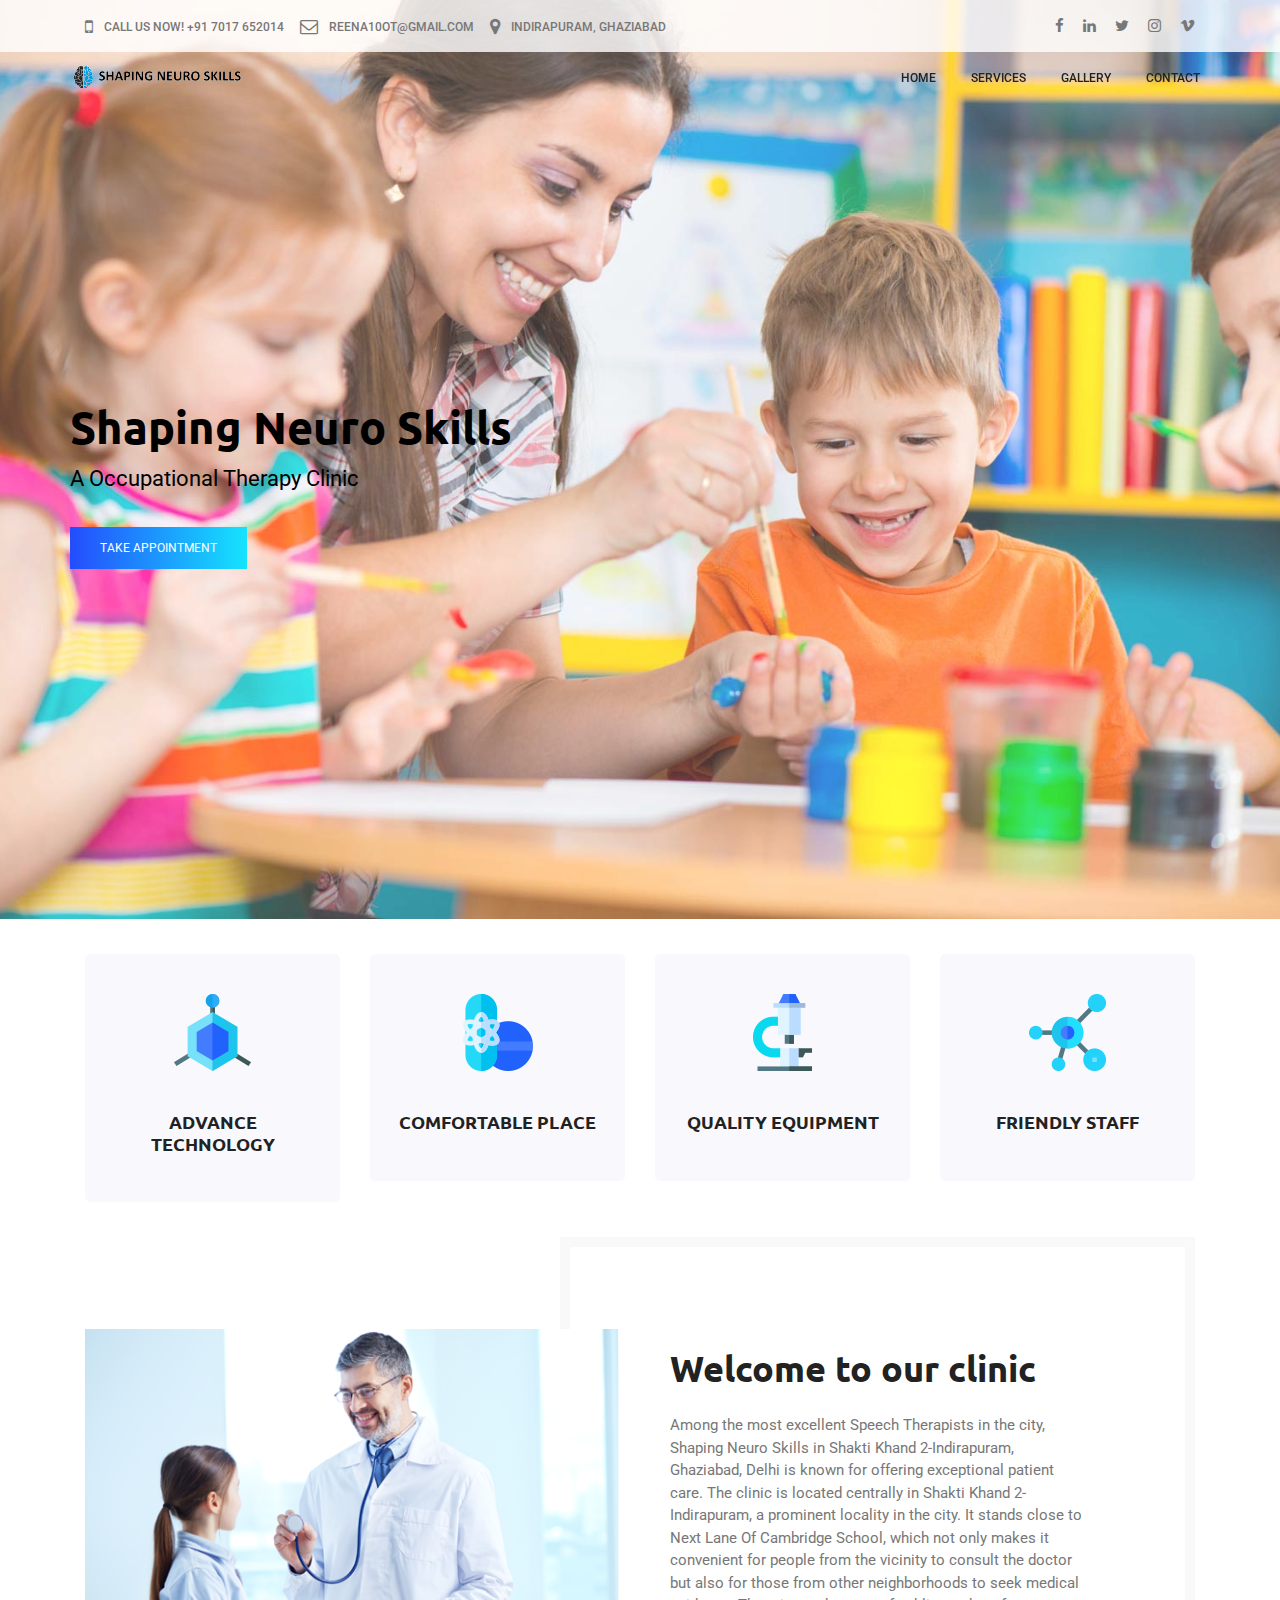
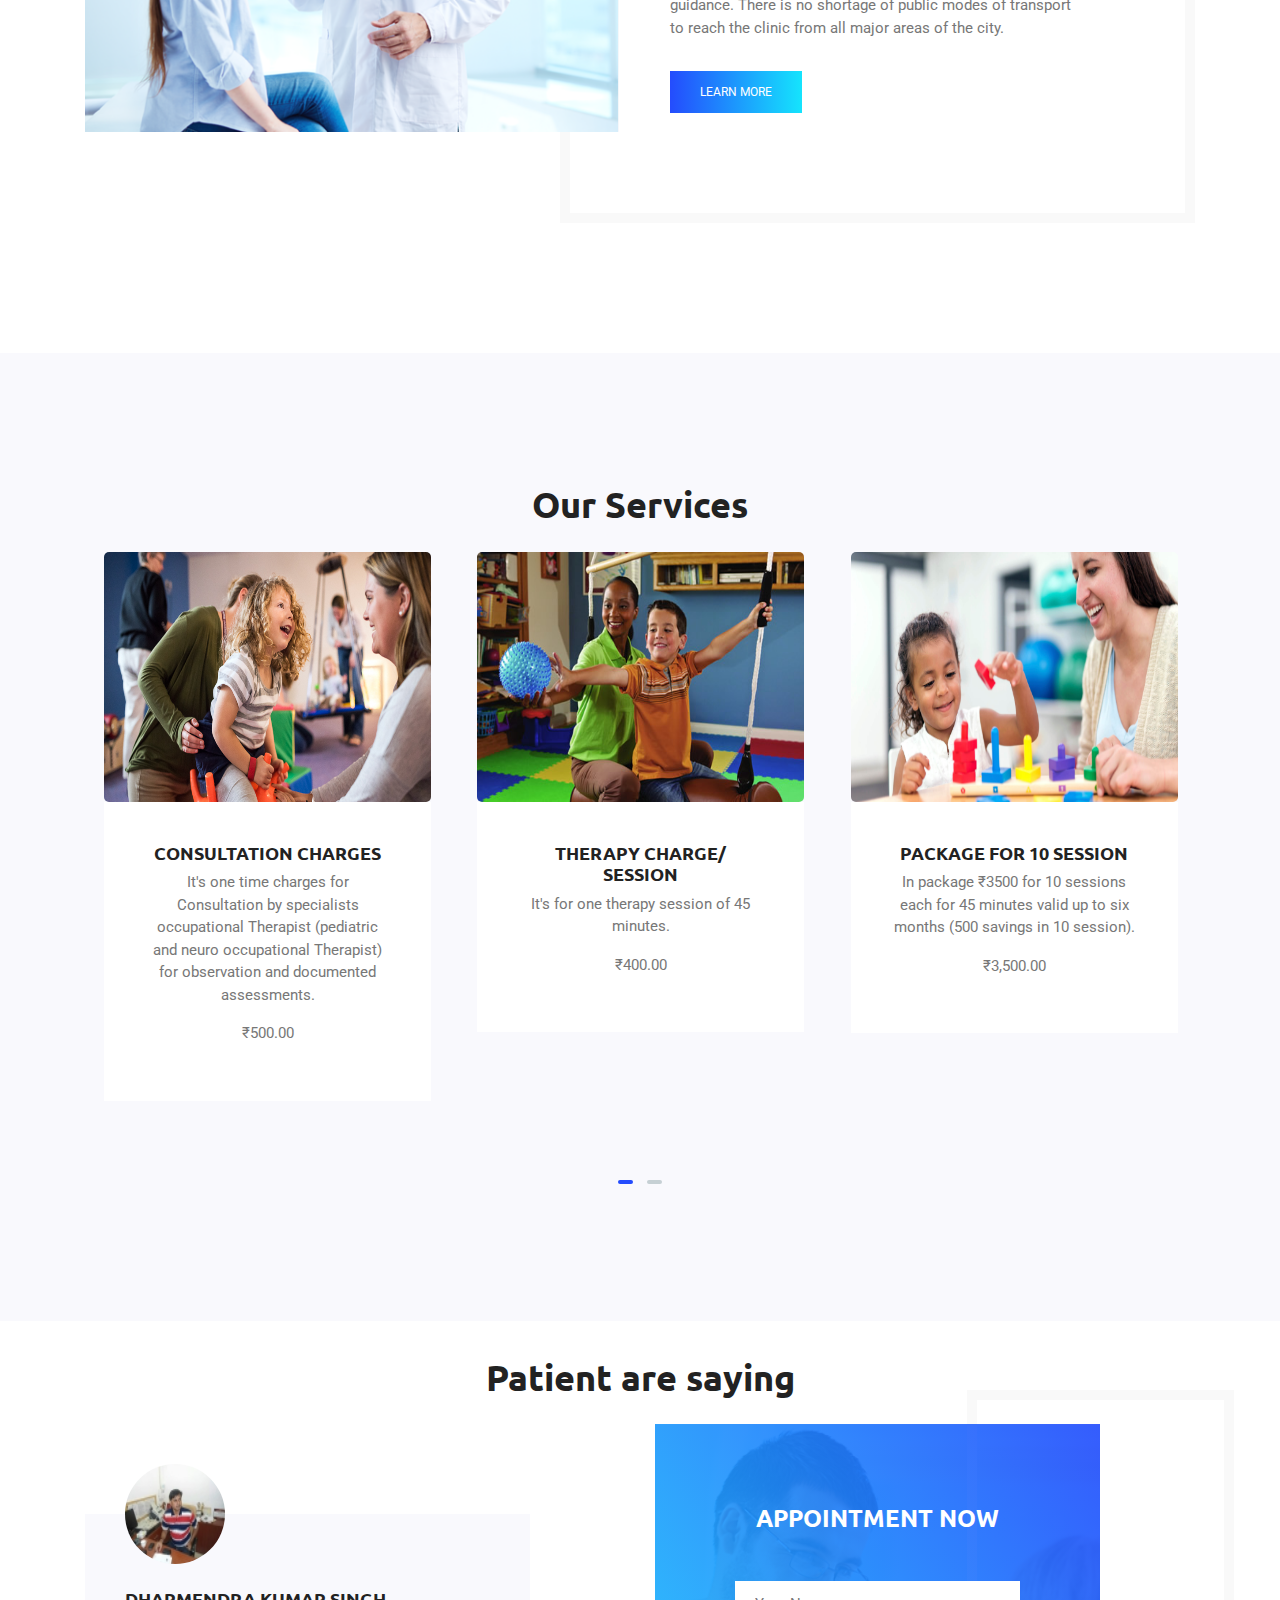
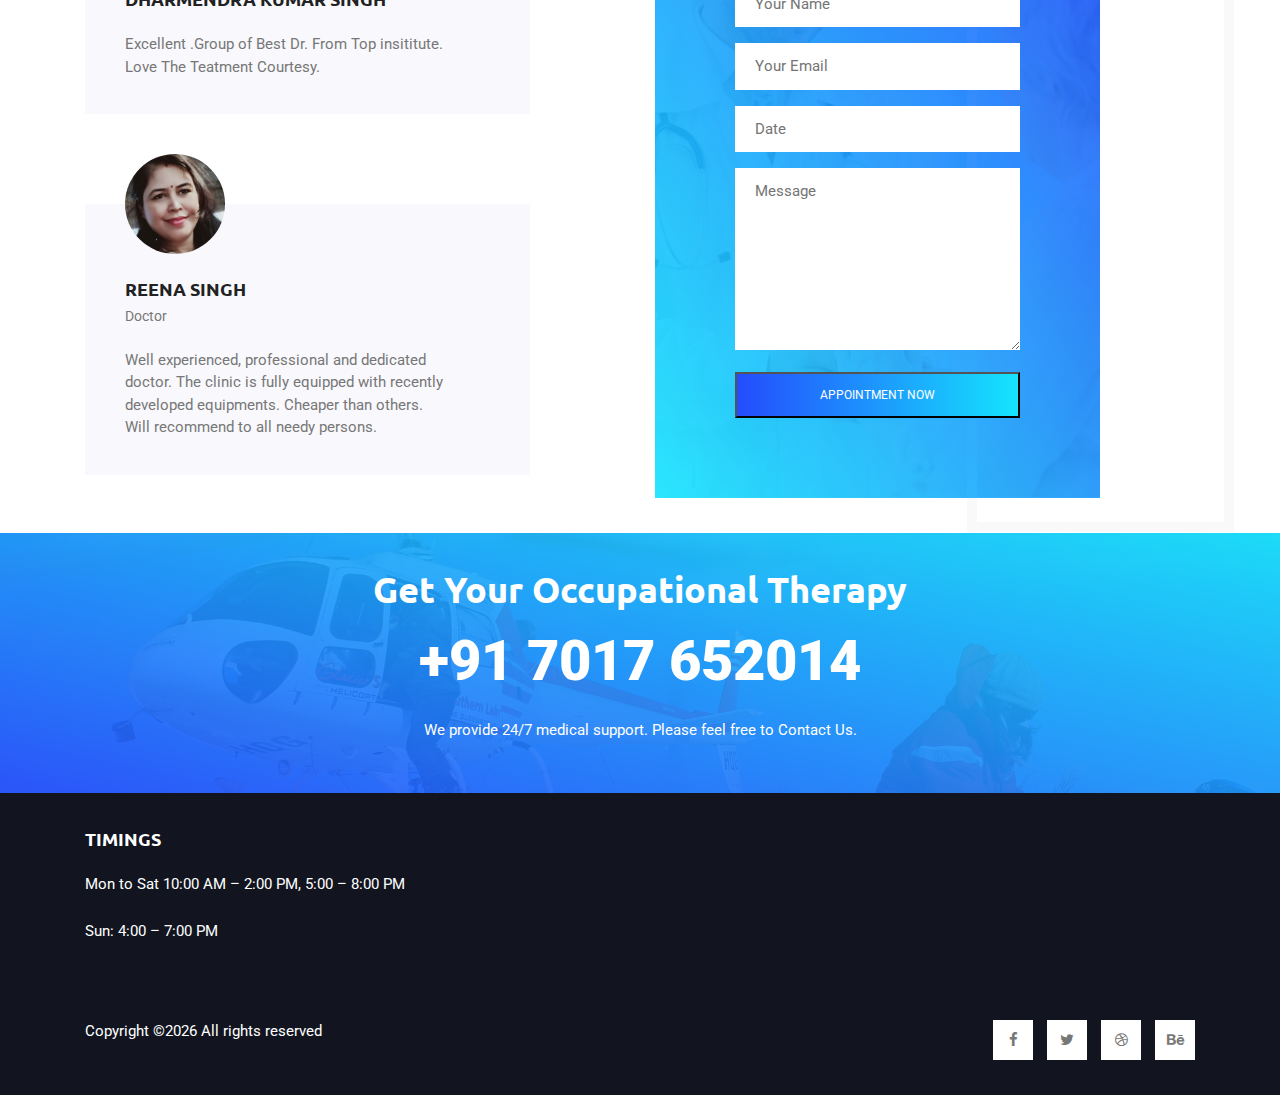
==== commit 78f38596: "26th Sept 2019" ====
--- a/index.html
+++ b/index.html
@@ -66,9 +66,9 @@
                     <ul class="nav-menu">
                         <li class="menu-active"><a href="index.html">Home</a></li>
                         
-                        <li><a href="departments.html">Services</a></li>
-                        
-                        <li><a href="blog-home.html">Gallery</a></li>
+                        <li><a href="services.html">Services</a></li>
+                        
+                        <li><a href="gallery.html">Gallery</a></li>
                         
                         <li><a href="contact.html">Contact</a></li>			          				          
                     </ul>
@@ -83,10 +83,10 @@
     <section class="banner-area">
         <div class="container">
             <div class="row">
-                <div class="col-lg-5">
+                <div>
                     
-                    <h1>Shaping Neuro Skills</h1>
-                    <p>A Occupational Therapy Clinic</p>
+                    <h1 style="color: #000; font-size: 50px">Shaping Neuro Skills</h1>
+                    <p style="color: #000000; font-size: 22px;">A Occupational Therapy Clinic</p>
                     <a href="contact.html" class="template-btn mt-3">take appointment</a>
                 </div>
             </div>
@@ -168,9 +168,9 @@
                     <div class="department-slider owl-carousel">
                         <div class="single-slide">
                             <div class="slide-img">
-                                <img src="assets/images/department1.jpg" alt="" class="img-fluid">
-                                <div class="hover-state">
-                                    <a href="#"><i class="fa fa-stethoscope"></i></a>
+                                <img src="assets/images/1.jpg" alt="" class="img-fluid">
+                                <div class="hover-state">
+                                    <i class="fa fa-stethoscope"></i>
                                 </div>
                             </div>
                             <div class="single-department item-padding text-center">
@@ -181,9 +181,9 @@
                         </div>
                         <div class="single-slide">
                             <div class="slide-img">
-                                <img src="assets/images/department2.jpg" alt="" class="img-fluid">
-                                <div class="hover-state">
-                                    <a href="departments.html"><i class="fa fa-stethoscope"></i></a>
+                                <img src="assets/images/2.jpg" alt="" class="img-fluid">
+                                <div class="hover-state">
+                                    <i class="fa fa-stethoscope"></i>
                                 </div>
                             </div>
                             <div class="single-department item-padding text-center">
@@ -194,9 +194,9 @@
                         </div>
                         <div class="single-slide">
                             <div class="slide-img">
-                                <img src="assets/images/department3.jpg" alt="" class="img-fluid">
-                                <div class="hover-state">
-                                    <a href="departments.html"><i class="fa fa-stethoscope"></i></a>
+                                <img src="assets/images/3.jpg" alt="" class="img-fluid">
+                                <div class="hover-state">
+                                    <i class="fa fa-stethoscope"></i>
                                 </div>
                             </div>
                             <div class="single-department item-padding text-center">
@@ -207,9 +207,9 @@
                         </div>
                         <div class="single-slide">
                             <div class="slide-img">
-                                <img src="assets/images/department1.jpg" alt="" class="img-fluid">
-                                <div class="hover-state">
-                                    <a href="departments.html"><i class="fa fa-stethoscope"></i></a>
+                                <img src="assets/images/4.jpg" alt="" class="img-fluid">
+                                <div class="hover-state">
+                                    <i class="fa fa-stethoscope"></i>
                                 </div>
                             </div>
                             <div class="single-department item-padding text-center">
@@ -220,9 +220,9 @@
                         </div>
                         <div class="single-slide">
                             <div class="slide-img">
-                                <img src="assets/images/department1.jpg" alt="" class="img-fluid">
-                                <div class="hover-state">
-                                    <a href="departments.html"><i class="fa fa-stethoscope"></i></a>
+                                <img src="assets/images/5.jpg" alt="" class="img-fluid">
+                                <div class="hover-state">
+                                    <i class="fa fa-stethoscope"></i>
                                 </div>
                             </div>
                             <div class="single-department item-padding text-center">
@@ -289,119 +289,14 @@
     </section>
     <!-- Patient Area Starts -->
 
-    <!-- Specialist Area Starts -->
-    <section class="specialist-area section-padding">
-        <div class="container">
-            <div class="row">
-                <div class="col-lg-6 offset-lg-3">
-                    <div class="section-top text-center">
-                        <h2>Our Specialist</h2>
-                        
-                    </div>
-                </div>
-            </div>
-            <div class="row">
-                <div class="col-lg-3 col-sm-6">
-                    <div class="single-doctor mb-4 mb-lg-0">
-                        <div class="doctor-img">
-                            <img src="assets/images/doctor1.jpg" alt="" class="img-fluid">
-                        </div>
-                        <div class="content-area">
-                            <div class="doctor-name text-center">
-                                <h3>ethel davis</h3>
-                                <h6>sr. faculty data science</h6>
-                            </div>
-                            <div class="doctor-text text-center">
-                                
-                                <ul class="doctor-icon">
-                                    <li><a href="#"><i class="fa fa-facebook"></i></a></li>
-                                    <li><a href="#"><i class="fa fa-twitter"></i></a></li>
-                                    <li><a href="#"><i class="fa fa-linkedin"></i></a></li>
-                                    <li><a href="#"><i class="fa fa-pinterest"></i></a></li>
-                                </ul>
-                            </div>
-                        </div>
-                    </div>
-                </div>
-                <div class="col-lg-3 col-sm-6">
-                    <div class="single-doctor mb-4 mb-lg-0">
-                        <div class="doctor-img">
-                            <img src="assets/images/doctor2.jpg" alt="" class="img-fluid">
-                        </div>
-                        <div class="content-area">
-                            <div class="doctor-name text-center">
-                                <h3>dand mories</h3>
-                                <h6>sr. faculty plastic surgery</h6>
-                            </div>
-                            <div class="doctor-text text-center">
-                                
-                                <ul class="doctor-icon">
-                                    <li><a href="#"><i class="fa fa-facebook"></i></a></li>
-                                    <li><a href="#"><i class="fa fa-twitter"></i></a></li>
-                                    <li><a href="#"><i class="fa fa-linkedin"></i></a></li>
-                                    <li><a href="#"><i class="fa fa-pinterest"></i></a></li>
-                                </ul>
-                            </div>
-                        </div>
-                    </div>
-                </div>
-                <div class="col-lg-3 col-sm-6">
-                    <div class="single-doctor mb-4 mb-sm-0">
-                        <div class="doctor-img">
-                            <img src="assets/images/doctor3.jpg" alt="" class="img-fluid">
-                        </div>
-                        <div class="content-area">
-                            <div class="doctor-name text-center">
-                                <h3>align board</h3>
-                                <h6>sr. faculty data science</h6>
-                            </div>
-                            <div class="doctor-text text-center">
-                               
-                                <ul class="doctor-icon">
-                                    <li><a href="#"><i class="fa fa-facebook"></i></a></li>
-                                    <li><a href="#"><i class="fa fa-twitter"></i></a></li>
-                                    <li><a href="#"><i class="fa fa-linkedin"></i></a></li>
-                                    <li><a href="#"><i class="fa fa-pinterest"></i></a></li>
-                                </ul>
-                            </div>
-                        </div>
-                    </div>
-                </div>
-                <div class="col-lg-3 col-sm-6">
-                    <div class="single-doctor">
-                        <div class="doctor-img">
-                            <img src="assets/images/doctor4.jpg" alt="" class="img-fluid">
-                        </div>
-                        <div class="content-area">
-                            <div class="doctor-name text-center">
-                                <h3>jeson limit</h3>
-                                <h6>sr. faculty plastic surgery</h6>
-                            </div>
-                            <div class="doctor-text text-center">
-                                
-                                <ul class="doctor-icon">
-                                    <li><a href="#"><i class="fa fa-facebook"></i></a></li>
-                                    <li><a href="#"><i class="fa fa-twitter"></i></a></li>
-                                    <li><a href="#"><i class="fa fa-linkedin"></i></a></li>
-                                    <li><a href="#"><i class="fa fa-pinterest"></i></a></li>
-                                </ul>
-                            </div>
-                        </div>
-                    </div>
-                </div>
-            </div>
-        </div>
-    </section>
-    <!-- Specialist Area Starts -->
-
     <!-- Hotline Area Starts -->
     <section class="hotline-area text-center section-padding">
         <div class="container">
             <div class="row">
                 <div class="col-lg-12">
-                    <h2>Emergency hotline</h2>
+                    <h2>Get Your Occupational Therapy</h2>
                     <span>+91 7017 652014</span>
-                    <p class="pt-3">We provide 24/7 customer support. Please feel free to Contact Us <br>for emergency case.</p>
+                    <p class="pt-3">We provide 24/7 medical support. Please feel free to Contact Us.</p>
                 </div>
             </div>
         </div>
--- a/assets/css/style.css
+++ b/assets/css/style.css
@@ -1 +1 @@
-@import url("https://fonts.googleapis.com/css?family=Roboto:300,400,500,700,900");@import url("https://fonts.googleapis.com/css?family=Ubuntu:400,500,700");body{color:#777;font-family:"Roboto",sans-serif;font-size:15px;font-weight:400}h1{color:#222;font-family:"Ubuntu",sans-serif;font-size:45px !important;font-weight:700}h2{color:#222;font-family:"Ubuntu",sans-serif;font-size:36px !important;font-weight:700}h3{color:#222;font-family:"Ubuntu",sans-serif;font-size:18px !important;font-weight:700;text-transform:uppercase}h4{color:#222;font-family:"Ubuntu",sans-serif;font-size:16px !important;font-weight:400}h5{color:#777;font-family:"Roboto",sans-serif;text-transform:capitalize;font-size:14px !important;font-weight:400}h6{color:#777;font-size:12px !important;font-family:"Roboto",sans-serif;text-transform:uppercase;font-weight:500}ul{margin:0;padding:0;list-style:none}a:hover,a:focus{text-decoration:none}input:focus,textarea:focus{outline:none}.spinner{width:40px;height:40px;margin:100px auto;background-color:#244cfd;border-radius:100%;-webkit-animation:sk-scaleout 1.0s infinite ease-in-out;animation:sk-scaleout 1.0s infinite ease-in-out}@-webkit-keyframes sk-scaleout{0%{-webkit-transform:scale(0)}100%{-webkit-transform:scale(1);opacity:0}}@keyframes sk-scaleout{0%{-webkit-transform:scale(0);transform:scale(0)}100%{-webkit-transform:scale(1);transform:scale(1);opacity:0}}.preloader{position:fixed;top:0;left:0;width:100%;height:100%;background:#fff;z-index:5}.preloader .spinner{position:absolute;top:50%;left:50%;margin:0;-webkit-transform:translate(-50%, -50%);-moz-transform:translate(-50%, -50%);-ms-transform:translate(-50%, -50%);-o-transform:translate(-50%, -50%);transform:translate(-50%, -50%)}.nav-menu,.nav-menu *{margin:0;padding:0;list-style:none}.nav-menu ul{position:absolute;display:none;top:100%;left:0;z-index:99}.nav-menu li{position:relative;white-space:nowrap}.nav-menu>li{float:left}.nav-menu li:hover>ul,.nav-menu li.sfHover>ul{display:block}.nav-menu ul ul{top:0;left:100%}.nav-menu ul li{min-width:180px;text-align:left}.menu-has-children ul li a{padding:4px 10px !important;text-transform:uppercase !important}.sf-arrows .sf-with-ul{padding-right:30px}.sf-arrows .sf-with-ul:after{content:"\f107";position:absolute;right:15px;font-family:FontAwesome;font-style:normal;font-weight:normal}.sf-arrows ul .sf-with-ul:after{content:"\f105"}#nav-menu-container{margin:0}@media (max-width: 960px){#nav-menu-container{display:none}}.nav-menu a{padding:7px 10px;text-decoration:none;display:inline-block;color:#222;font-weight:500;font-size:12px;text-transform:uppercase;outline:none}.nav-menu>li{margin-left:15px}.nav-menu ul{margin:14px 0 0 0;padding:10px;box-shadow:0px 0px 30px rgba(127,137,161,0.25);background:#fff}.nav-menu ul li{transition:0.3s}.nav-menu ul li a{padding:10px;color:#333;transition:0.3s;display:block;font-size:12px;text-transform:none}.nav-menu ul li:hover>a{color:#244cfd}.nav-menu ul ul{margin:0}#mobile-nav-toggle{position:fixed;right:15px;z-index:999;top:16px;border:0;background:none;font-size:24px;display:none;transition:all 0.4s;outline:none;cursor:pointer}#mobile-nav-toggle i{color:#244cfd;font-weight:900}@media (max-width: 960px){#mobile-nav-toggle{display:inline}#nav-menu-container{display:none}}#mobile-nav{position:fixed;top:0;padding-top:18px;bottom:0;z-index:998;background:rgba(0,0,0,0.8);left:-260px;width:260px;overflow-y:auto;transition:0.4s}#mobile-nav ul{padding:0;margin:0;list-style:none}#mobile-nav ul li{position:relative}#mobile-nav ul li a{color:#fff;font-size:13px;text-transform:uppercase;overflow:hidden;padding:10px 22px 10px 15px;position:relative;text-decoration:none;width:100%;display:block;outline:none;font-weight:700}#mobile-nav ul li a:hover{color:#fff}#mobile-nav ul li li{padding-left:30px}#mobile-nav ul .menu-has-children i{position:absolute;right:0;z-index:99;padding:15px;cursor:pointer;color:#fff}#mobile-nav ul .menu-has-children i.fa-chevron-up{color:#244cfd}#mobile-nav ul .menu-has-children li a{text-transform:capitalize}#mobile-nav ul .menu-item-active{color:#244cfd}#mobile-body-overly{width:100%;height:100%;z-index:997;top:0;left:0;position:fixed;background:rgba(0,0,0,0.7);display:none}body.mobile-nav-active{overflow:hidden}body.mobile-nav-active #mobile-nav{left:0}body.mobile-nav-active #mobile-nav-toggle{color:#fff}.header-top{padding:10px 0;background:rgba(255,255,255,0.8);position:absolute;top:0;left:0;width:100%;z-index:1}.header-top h6{margin-top:6px}.header-top h6 i{font-size:18px;position:relative;top:2px}@media (min-width: 768px) and (max-width: 991.98px){.header-top{display:none}}@media (min-width: 576px) and (max-width: 767.98px){.header-top{display:none}}@media (max-width: 575.98px){.header-top{display:none}}.header-top .social-links ul{float:right;margin-top:5px}.header-top .social-links ul li{display:inline;margin-left:15px}.header-top .social-links ul li a{color:#777;-webkit-transition:all .3s ease-in-out;-moz-transition:all .3s ease-in-out;-o-transition:all .3s ease-in-out;transition:all 0.3s ease-in-out}.header-top .social-links ul li a:hover{color:#244cfd}#header{padding:14px 0;position:fixed;left:0;top:48px;right:0;transition:all 0.5s;z-index:997}@media (min-width: 768px) and (max-width: 991.98px){#header{top:0}}@media (min-width: 576px) and (max-width: 767.98px){#header{top:0}}@media (max-width: 575.98px){#header{top:0}}#header.header-scrolled{background:#f9f9fd;transition:all 0.5s;top:0}@media (max-width: 673px){#logo{margin-left:20px}}#header #logo h1{font-size:34px;margin:0;padding:0;line-height:1;font-weight:700;letter-spacing:3px}#header #logo h1 a,#header #logo h1 a:hover{color:#fff;padding-left:10px;border-left:4px solid #244cfd}#header #logo img{padding:0;margin:0}@media (max-width: 768px){#header #logo h1{font-size:28px}#header #logo img{max-height:40px}}.banner-area{padding:400px 0 350px;background-color:#b0b0b0;background-image:url("../images/banner-bg.jpg");background-repeat:no-repeat;background-position:center;background-size:cover;position:relative}@media (min-width: 768px) and (max-width: 991.98px){.banner-area{padding:280px 0}}@media (min-width: 576px) and (max-width: 767.98px){.banner-area{padding:250px 0}}@media (max-width: 575.98px){.banner-area{padding:200px 0}}.single-feature{background:#f9f9fd;-webkit-border-radius:5px;-moz-border-radius:5px;-ms-border-radius:5px;-o-border-radius:5px;border-radius:5px;-webkit-transition:.5s;-moz-transition:.5s;-o-transition:.5s;transition:.5s}.single-feature img{margin-bottom:40px}.single-feature:hover{background:#fff;-webkit-box-shadow:0 5px 20px rgba(0,0,0,0.1);-moz-box-shadow:0 5px 20px rgba(0,0,0,0.1);box-shad